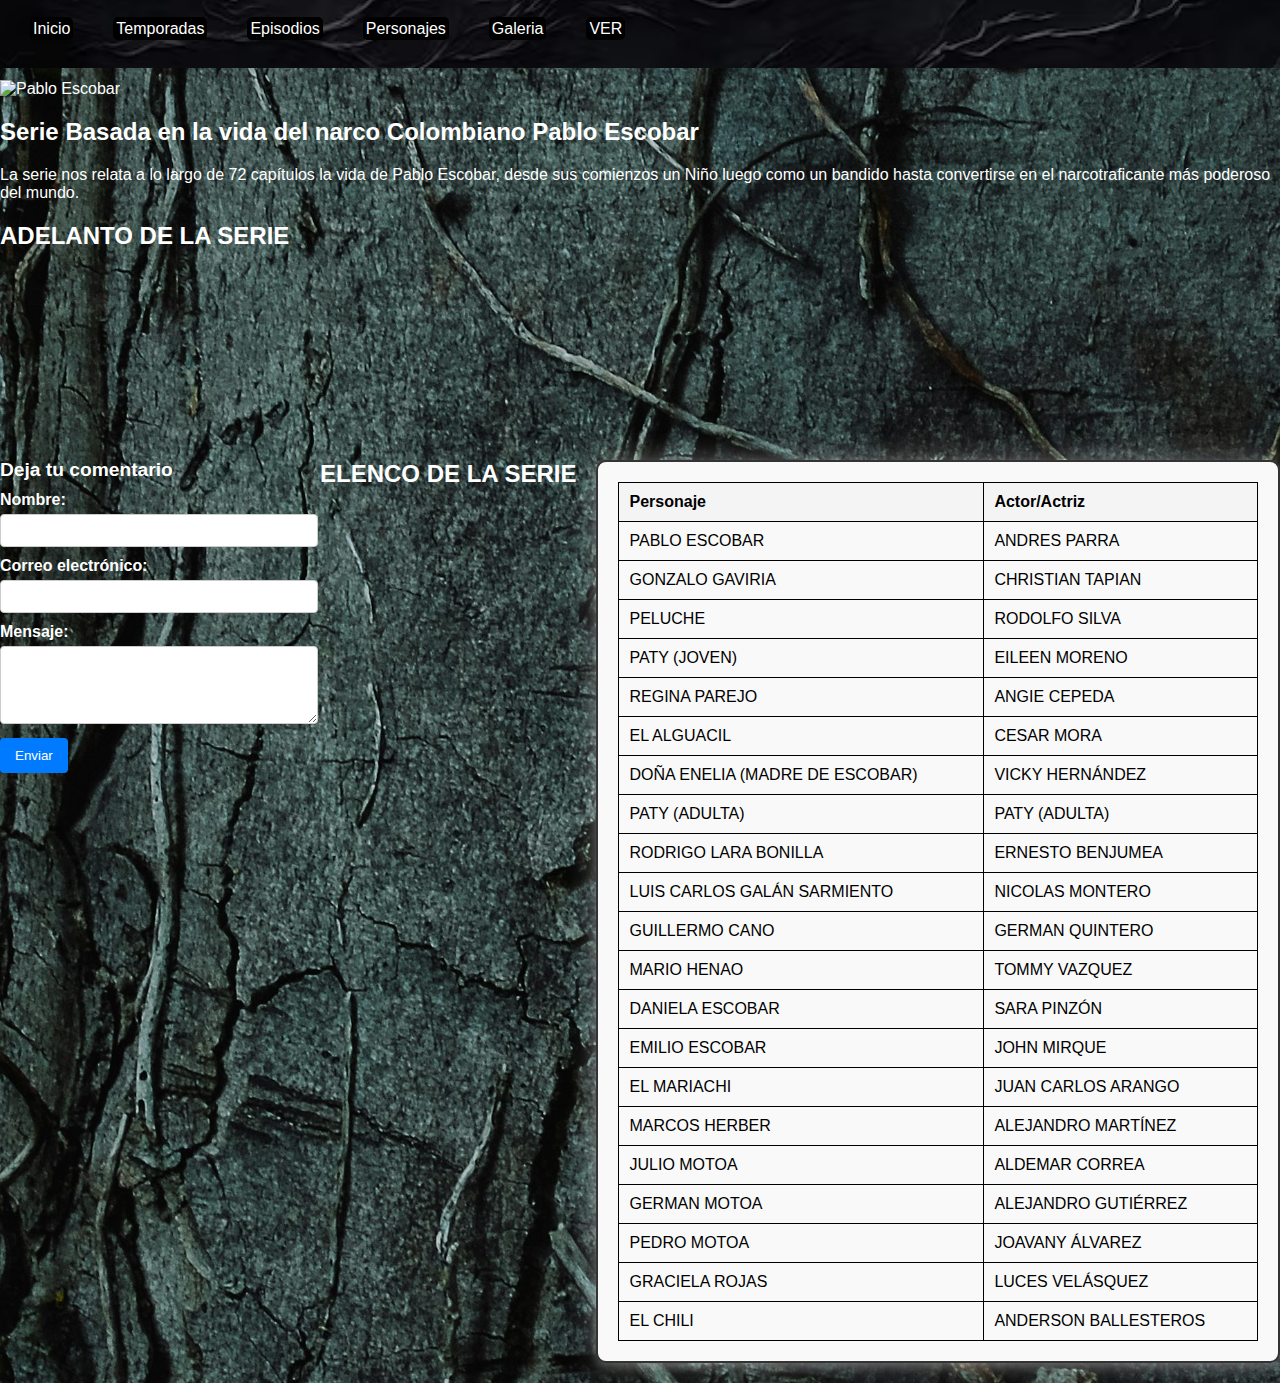
==== index.html @ a263e307 "carga inicial" ====
<!DOCTYPE html>
<html lang="es">
<head>
    <title>Pablo Escobar El Patron Del Mal</title>
    <link rel="stylesheet" href="styles.css">
    <meta charset="utf-8">
    <meta name="viewport" content="width=device-width, initial-scale=1">
</head>
<body>
    <header>
        <div class="hamburger-menu" id="hamburgerMenu">
            <span></span>
            <span></span>
            <span></span>
        </div>
        <nav>
            <ul class="nav-list">
                <li><a href="#Home">Inicio</a></li>
                <li>
                    <a href="#Seasons">Temporadas</a>
                    <!-- Submenú de temporadas -->
                    <ul class="dropdown">
                        <li><a href="#Season1">Unica Temporada</a></li>
                        <!-- Puedes agregar más temporadas aquí -->
                    </ul>
                </li>
                <li>
    <a href="#Episodes">Episodios</a>
    <!-- Submenú de episodios -->
    <ul class="dropdown">
        <li><a href="episodios.html#Episodes1-10">Episodios 1-10</a></li>
        <li><a href="episodios.html#Episodes11-20">Episodios 11-20</a></li>
        <li><a href="episodios.html#Episodes21-30">Episodios 21-30</a></li>
        <li><a href="episodios.html#Episodes31-40">Episodios 31-40</a></li>
        <li><a href="episodios.html#Episodes41-50">Episodios 41-50</a></li>
        <li><a href="episodios.html#Episodes51-60">Episodios 51-60</a></li>
        <li><a href="episodios.html#Episodes61-74">Episodios (Finales) 61-74</a></li>
    </ul>
</li>
                <li><a href="personajes.html#Characters">Personajes</a></li>
               <li><a href="Galeria.html/galeria.html#Galeria">Galeria</a></li>
                <li><a href="https://www.netflix.com/ar/title/80035684" target="_blank">VER</a></li> 
            </ul>

        </nav>
    </header>

    <h1>Pablo Escobar El Patron Del Mal</h1>
    <img src="imagenes/Pablo Main.jpg" alt="Pablo Escobar">
    <h2>Serie Basada en la vida del narco Colombiano Pablo Escobar</h2>
    <p>La serie nos relata a lo largo de 72 capítulos la vida de Pablo Escobar, desde sus comienzos un Niño luego como un bandido hasta convertirse en el narcotraficante más poderoso del mundo.</p>
    <h2>ADELANTO DE LA SERIE</h2>
<div class="video-container">
    <video id="miVideo" width="1100" >
        <source src="VIDEO PARA PAGINA PABLO.mp4" type="video/mp4">
    </video>
</div>

<style>
    .video-container {
        display: flex;
        justify-content: center; /* Centra horizontalmente */
        margin: 20px 0; /* Espaciado vertical */
    }
</style>
<script>
    const video = document.getElementById('miVideo');

    // Función para verificar si el video está en la vista
    function checkVideoInView() {
        const rect = video.getBoundingClientRect();
        const inView = (rect.top >= 0 && rect.bottom <= window.innerHeight);
            
        if (inView) {
            video.play(); // Reproduce el video si está en la vista
        } else {
            video.pause(); // Pausa el video si no está en la vista
        }
    }

    // Escucha el evento de desplazamiento
    window.addEventListener('scroll', checkVideoInView);
    // También verifica cuando se carga la página
    window.addEventListener('load', checkVideoInView);
</script>
<div class="container">
    <div class="formulario">
        <h3>Deja tu comentario</h3>
        <form action="#" method="post">
            <label for="nombre">Nombre:</label>
            <input type="text" id="nombre" name="nombre" required>
            
            <label for="correo">Correo electrónico:</label>
            <input type="email" id="correo" name="correo" required>
            
            <label for="mensaje">Mensaje:</label>
            <textarea id="mensaje" name="mensaje" rows="4" required></textarea>
            
            <button type="submit">Enviar</button>
        </form>
    </div>
    <h2>ELENCO DE LA SERIE</h2>
    <div class="elenco-cuadro">
    <table class="elenco-tabla">
    <thead>
            <tr>
                <th>Personaje</th>
                <th>Actor/Actriz</th>
            </tr>
        </thead>
        <tbody>
            <tr>
                <td>PABLO ESCOBAR</td>
                <td>ANDRES PARRA</td>
            </tr>
            <tr>
                <td>GONZALO GAVIRIA</td>
                <td>CHRISTIAN TAPIAN</td>
            </tr>
            <tr>
                <td>PELUCHE</td>
                <td>RODOLFO SILVA</td>
            </tr>
            <tr>
                <td>PATY (JOVEN)</td>
                <td>EILEEN MORENO</td>
            </tr>
            <tr>
                <td>REGINA PAREJO</td>
                <td>ANGIE CEPEDA</td>
            </tr>
            <tr>
                <td>EL ALGUACIL</td>
                <td>CESAR MORA</td>
                
            </tr>
            <tr>
                <td>DOÑA ENELIA (MADRE DE ESCOBAR)</td>
                <td>VICKY HERNÁNDEZ</td>
            </tr>
            <tr>
                <td>PATY (ADULTA)</td>
                <td>PATY (ADULTA)</td>
            </tr>
            <tr>
                <td>RODRIGO LARA BONILLA</td>
                <td>ERNESTO BENJUMEA</td>
            </tr>
            <tr>
                <td>LUIS CARLOS GALÁN SARMIENTO</td>
                <td>NICOLAS MONTERO</td>
           
            </tr>
            <tr>
                  <td>GUILLERMO CANO</td>
                <td>GERMAN QUINTERO</td>
            </tr>
            <tr>
                <td>MARIO HENAO</td>
                <td>TOMMY VAZQUEZ</td>
            </tr>
            <tr>
                <td>DANIELA ESCOBAR</td>
                <td>SARA PINZÓN</td>
            </tr>
            <tr>
                <td>EMILIO ESCOBAR</td>
                <td>JOHN MIRQUE</td>
            <tr>
                 <td>EL MARIACHI</td>
                <td>JUAN CARLOS ARANGO</td>
            </tr>
            <tr>
                <td>MARCOS HERBER</td>
                <td>ALEJANDRO MARTÍNEZ</td>
            </tr>
            <tr>
                  <td>JULIO MOTOA</td>
                <td>ALDEMAR CORREA</td>
            </tr>
            <tr>
                 <td>GERMAN MOTOA</td>
                <td>ALEJANDRO GUTIÉRREZ</td>
            </tr>
            <tr>
                 <td>PEDRO MOTOA</td>
                <td>JOAVANY ÁLVAREZ</td>
            </tr>
            <tr>
                <td>GRACIELA ROJAS</td>
                <td>LUCES VELÁSQUEZ</td>
            </tr>
            <tr>
                <td>EL CHILI</td>
                <td>ANDERSON BALLESTEROS</td>
            </tr>
        </tbody>
    </table>
</body>
</html>
---- styles.css ----
.elenco-cuadro {
	position: relative;
    background-color: #f9f9f9;
    border: 2px solid #333; 
    padding: 20px; 
    margin: 20px 0; 
    border-radius: 10px; 
    box-shadow: 0 4px 8px rgba(255, 255, 255, 0.2); 
    width: fit-content; 
    animation: borderpulse 1.5s infinite;
}
.elenco-cuadro::before {
    content: "";
    position: absolute;
    top: 0;
    left: 0;
    width: 100%;
    height: 100%;
    border-radius: 10px;
    box-shadow: 0 0 30px rgba(255, 255, 255, 0.4); /* Sombra clara */
    z-index: -1;
    animation: smokeEffect 4s infinite;
}

.elenco-tabla th,.elenco-tabla td{
    color: #000;
}
.elenco-tabla th {
    background-color: #ccc; /* Fondo gris claro para los encabezados */
    font-weight: bold;
}

 
@keyframes borderPulse {
    0% {
        border-color: #000; /* Color del borde inicial */
    }
    50% {
        border-color: #333; /* Color del borde intermedio, más oscuro */
    }
    100% {
        border-color: #000; /* Regresa al color inicial */
    }
}

/* Animación para el efecto de humo */
@keyframes smokeEffect {
    0% {
        box-shadow: 0 0 30px rgba(0, 0, 0, 0.7); /* Sombra inicial */
    }
    50% {
        box-shadow: 0 0 60px rgba(0, 0, 0, 0.4); /* Sombra más difusa */
    }
    100% {
        box-shadow: 0 0 30px rgba(0, 0, 0, 0.7); /* Regresa a la sombra inicial */
    }
}
ul {
    list-style-type: none; /* Quita los puntos de la lista */
    margin: 0; /* Quita el margen predeterminado */
    padding: 0; /* Quita el relleno predeterminado */
}

li {
    font-size: 16px;
    margin-bottom: 10px; /* Espacio entre los elementos de la lista */
}

body {
    font-family: Arial, sans-serif;
    margin: 20px;
}

.elenco-tabla {
    border-collapse: collapse; /* Colapsa los bordes de la tabla */
    width: 100%; /* Ajusta la tabla al ancho del contenedor */
}

.elenco-tabla th, .elenco-tabla td {
    border: 1px solid #000; /* Borde de 1px negro para celdas */
    padding: 10px; /* Espacio interno de las celdas */
    text-align: left; /* Alinea el texto a la izquierda */
}

.elenco-tabla th {
    background-color: #f4f4f4; 
}

.elenco-tabla tr:nth-child(even) {
    background-color: #f9f9f9; /* Fondo gris claro alterno para filas pares */
}

.container {
    display: flex;
    gap: 20px;
    margin-top: 20px;
}

.formulario {
    flex: 1;
    max-width: 300px;
}

.formulario h3 {
    font-size: 1.2em;
    margin-bottom: 10px;
}

.formulario label {
    display: block;
    margin-top: 10px;
    font-weight: bold;
}

.formulario input,
.formulario textarea {
    width: 100%;
    padding: 8px;
    margin-top: 5px;
    border: 1px solid #ccc;
    border-radius: 4px;
}

.formulario button {
    margin-top: 10px;
    padding: 10px 15px;
    background-color: #007BFF;
    color: #fff;
    border: none;
    border-radius: 4px;
    cursor: pointer;
}

.formulario button:hover {
    background-color: #0056b3;
}

.elenco-cuadro {
    flex: 2;
}

.nav-list {
    list-style-type: none; /* Elimina los puntos de las listas */
    padding: 0; /* Elimina el padding por defecto */
    margin: 0; /* Elimina el margen por defecto */
    display: flex; /* Coloca los elementos en línea horizontal */
    justify-content: flex-start; /* Alinea los elementos a la izquierda (puedes usar center o space-around si quieres otro comportamiento) */
}

.nav-list li {
    margin-right: 20px; /* Añade un espacio entre los elementos de la lista */
}

.nav-list li a {
    text-decoration: none;
    color: #FFF;
    background-color: #333;
    padding: 10px 15px;
    border-radius: 5px;
    transition: background-color 0.3s ease, box-shadow 0.3s ease; /* Transición suave */
}

.nav-list li a:hover {
    background-color: #555;
    box-shadow: 0px 4px 10px rgba(255, 255, 255, 0.3); /* Sombra al pasar el mouse */
}
.nav-list li a:focus {
    outline: none;
}




.nav-list ul.dropdown {
    display: none;
    position: absolute;
    background-color: #000;
    padding: 10px;
    list-style: none;
    margin-top: 0;
    color: #fff;
}


.nav-list li:hover ul.dropdown {
    display: block;
    content-block: 2px ;
    font-size: 10 px;
    color: #fff;
}

/* Estilo de los enlaces dentro del submenú */
.nav-list ul.dropdown li {
    padding: 5px 0;
}

.nav-list ul.dropdown li a {
    text-decoration: none;
    color: #FFF;
}

/* Añade espacio entre los elementos del menú principal */
.nav-list li {
    display: inline-block;
    position: relative;
    padding: 10px;
}

/* Estilo del enlace principal */
.nav-list li a {
    text-decoration: none;
    color: #FFF;
    background-color: #000;
    padding: 3px;
}

header {
    background-color: #000;
    padding: 20px; 
}
body{
    background:linear-gradient(135deg,#1a1a1a, #000000);
    color: #fff;
    margin: 0;
    padding: 0;
    font font-family: Arial,sans-serif;
    background-image: url('FONDO OSCURO.png');
    background-size: cover;
}

header {
    background-image: url('TEXTURA OSCURA.png');
    background-size: cover; /* Ajusta el tamaño para que cubra todo el header */
    background-position: center; /* Centra la imagen */
    background-repeat: no-repeat; /* No repite la imagen */
    padding: 20px;
}

.episodios{
    background-color: #000;
    color: #fff;
}
#episodios{
    background-color: #000;
}
<style>
    .video-container {
        display: flex;
        justify-content: center; 
        margin: 20px 0; 
    }
</style>


 .capitulo {
            background-color: #222;  /* Fondo gris oscuro para cada cuadro */
            padding: 20px;
            margin: 20px 0;
            border-radius: 10px;
            border: 1px solid #444;  /* Borde gris más claro */
            box-shadow: 0 4px 8px rgba(0, 0, 0, 0.7);  /* Sombra para darle profundidad */
            display: flex;
            align-items: center;  /* Alineación vertical centrada */
        }

        /* Estilo para las imágenes */
        .capitulo img {
            width: 200px;
            height: auto;
            border-radius: 10px;
            margin-right: 20px;  /* Separación entre la imagen y el texto */
            border: 2px solid #555;  /* Borde alrededor de las imágenes */
        }

        /* Títulos de cada capítulo */
        .capitulo h3 {
            margin-top: 0;
            color: #fff;
        }
         .capitulo p {
            color: #ccc;  /* Texto en color gris claro */
        }
        header {
    position: fixed;
    top: 0;
    left: 0;
    width: 100%;
    display: flex;
    justify-content: space-between;
    align-items: center;
    background-color: rgba(0, 0, 0, 0.8);
    padding: 10px 20px;
    z-index: 1000;
}



.dropdown {
    display: none;
    position: absolute;
    background-color: rgba(0, 0, 0, 0.9);
    top: 100%;
    left: 0;
    padding: 10px;
    list-style: none;
}



/* Estilos del menú hamburguesa */
.hamburger-menu {
    display: none;
    flex-direction: column;
    gap: 5px;
    cursor: pointer;
    position: fixed;
    top: 10px;
    left: 10px;
    z-index: 1100;
}

.hamburger-menu span {
    width: 30px;
    height: 3px;
    background-color: white;
    transition: all 0.3s;
}

/* Media Queries para dispositivos móviles */
@media (max-width: 768px) {
    .nav-list {
        display: none;
        flex-direction: column;
        background-color: rgba(0, 0, 0, 0.9);
        position: fixed;
        top: 50px;
        left: 0;
        width: 100%;
        padding: 20px;
    }

    
    .hamburger-menu {
        display: flex;
    }
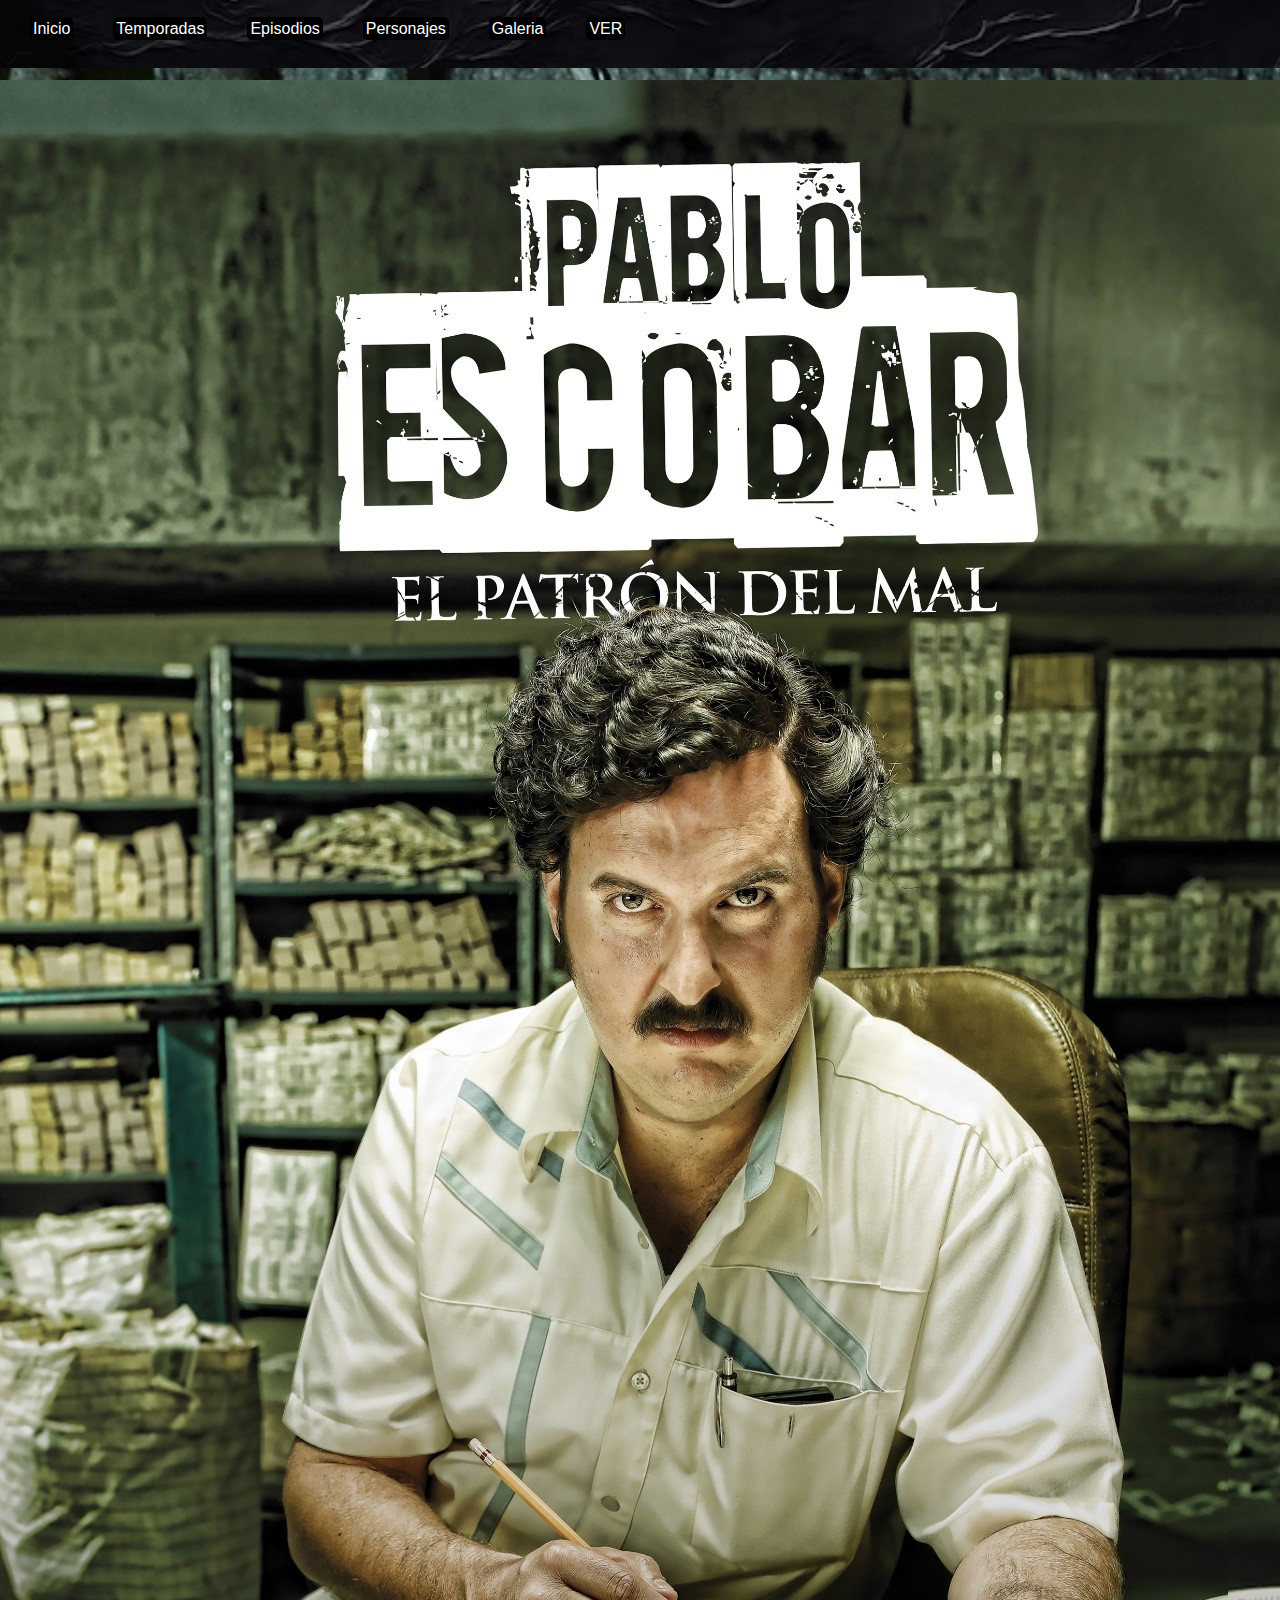
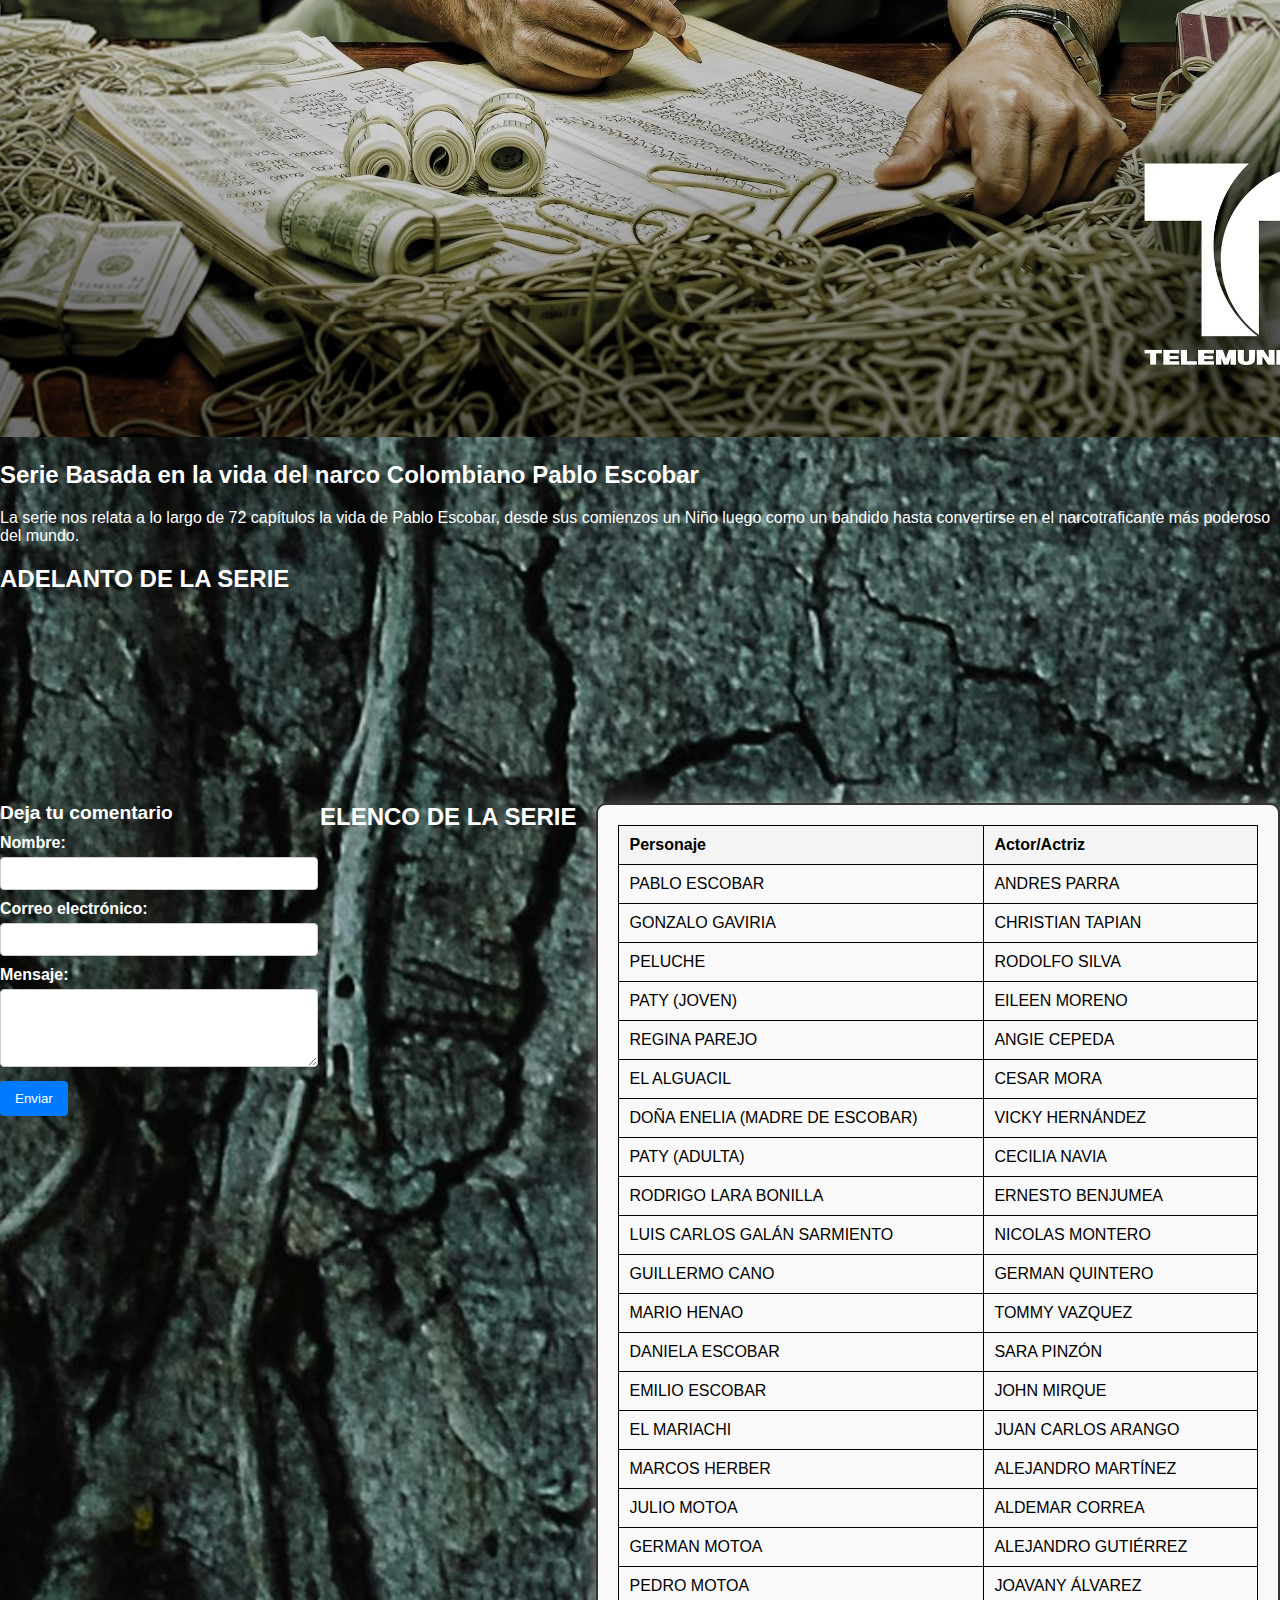
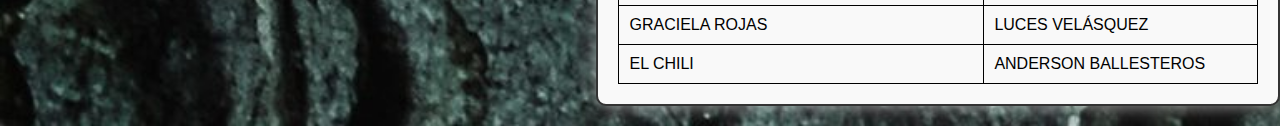
==== commit 5d6eb43d: "resubido" ====
--- a/index.html
+++ b/index.html
@@ -18,15 +18,15 @@
                 <li><a href="#Home">Inicio</a></li>
                 <li>
                     <a href="#Seasons">Temporadas</a>
-                    <!-- Submenú de temporadas -->
+                   
                     <ul class="dropdown">
                         <li><a href="#Season1">Unica Temporada</a></li>
-                        <!-- Puedes agregar más temporadas aquí -->
+                        
                     </ul>
                 </li>
                 <li>
     <a href="#Episodes">Episodios</a>
-    <!-- Submenú de episodios -->
+    
     <ul class="dropdown">
         <li><a href="episodios.html#Episodes1-10">Episodios 1-10</a></li>
         <li><a href="episodios.html#Episodes11-20">Episodios 11-20</a></li>
@@ -38,7 +38,8 @@
     </ul>
 </li>
                 <li><a href="personajes.html#Characters">Personajes</a></li>
-               <li><a href="Galeria.html/galeria.html#Galeria">Galeria</a></li>
+               <li><a href="galeria.html#Galeria">Galeria</a></li>
+
                 <li><a href="https://www.netflix.com/ar/title/80035684" target="_blank">VER</a></li> 
             </ul>
 
@@ -46,7 +47,7 @@
     </header>
 
     <h1>Pablo Escobar El Patron Del Mal</h1>
-    <img src="imagenes/Pablo Main.jpg" alt="Pablo Escobar">
+    <img src="imagenes/PabloMain.jpg" alt="Pablo Escobar">
     <h2>Serie Basada en la vida del narco Colombiano Pablo Escobar</h2>
     <p>La serie nos relata a lo largo de 72 capítulos la vida de Pablo Escobar, desde sus comienzos un Niño luego como un bandido hasta convertirse en el narcotraficante más poderoso del mundo.</p>
     <h2>ADELANTO DE LA SERIE</h2>
@@ -83,6 +84,16 @@
     // También verifica cuando se carga la página
     window.addEventListener('load', checkVideoInView);
 </script>
+<script>
+    document.addEventListener("DOMContentLoaded", function() {
+        const menu = document.querySelector('.nav-list');
+        const hamburger = document.querySelector('.hamburger-menu');
+
+        hamburger.addEventListener('click', () => {
+            menu.classList.toggle('active');
+        });
+    });
+</script>
 <div class="container">
     <div class="formulario">
         <h3>Deja tu comentario</h3>
@@ -140,7 +151,7 @@
             </tr>
             <tr>
                 <td>PATY (ADULTA)</td>
-                <td>PATY (ADULTA)</td>
+                <td>CECILIA NAVIA</td>
             </tr>
             <tr>
                 <td>RODRIGO LARA BONILLA</td>
--- a/styles.css
+++ b/styles.css
@@ -1,5 +1,5 @@
 .elenco-cuadro {
-	position: relative;
+    position: relative;
     background-color: #f9f9f9;
     border: 2px solid #333; 
     padding: 20px; 
@@ -344,4 +344,94 @@
         display: flex;
     }
 
-    +    //responsive
+
+    /* General: Reduce el margen y padding en dispositivos pequeños */
+body {
+    margin: 0;
+    padding: 0;
+    font-size: 14px; /* Tamaño de texto ligeramente menor para móviles */
+}
+
+/* Estructura principal en móviles */
+@media (max-width: 768px) {
+    /* Ajusta los márgenes y espaciados generales */
+    .elenco-cuadro, .capitulo, .container {
+        margin: 10px;
+        padding: 15px;
+        width: auto;
+    }
+
+    /* Optimiza la tabla */
+    .elenco-tabla {
+        font-size: 14px;
+        width: 100%; /* Ajusta la tabla al ancho del contenedor */
+        overflow-x: auto; /* Añade desplazamiento horizontal para evitar desbordamiento */
+    }
+    .elenco-tabla th, .elenco-tabla td {
+        padding: 8px;
+    }
+
+    /* Formulario */
+    .formulario {
+        max-width: 100%;
+        padding: 10px;
+    }
+
+    /* Flexbox para contenedores */
+    .container {
+        flex-direction: column;
+        gap: 15px;
+    }
+
+    /* Menú de navegación en móviles */
+    .nav-list {
+        width: 100%;
+        padding: 0;
+    }
+
+    .nav-list li {
+        margin: 5px 0;
+    }
+}
+
+/* Menú hamburguesa */
+.hamburger-menu {
+    display: flex;
+}
+.nav-list.active {
+    display: flex;
+    flex-direction: column;
+    align-items: center;
+    padding: 20px;
+}
+.capitulo img {
+    width: 100%;
+    height: auto;
+    margin: 0;
+}
+
+/* Asegura que el video se adapte a la pantalla */
+.video-container iframe {
+    width: 100%;
+    height: auto;
+}
+
+header {
+    position: fixed;
+    width: 100%;
+    top: 0;
+    z-index: 1000;
+}
+
+li, p {
+    font-size: 14px;
+    line-height: 1.5;
+}
+
+.elenco-cuadro, .capitulo {
+    font-size: 14px;
+    margin: 10px;
+    padding: 10px;
+}
+
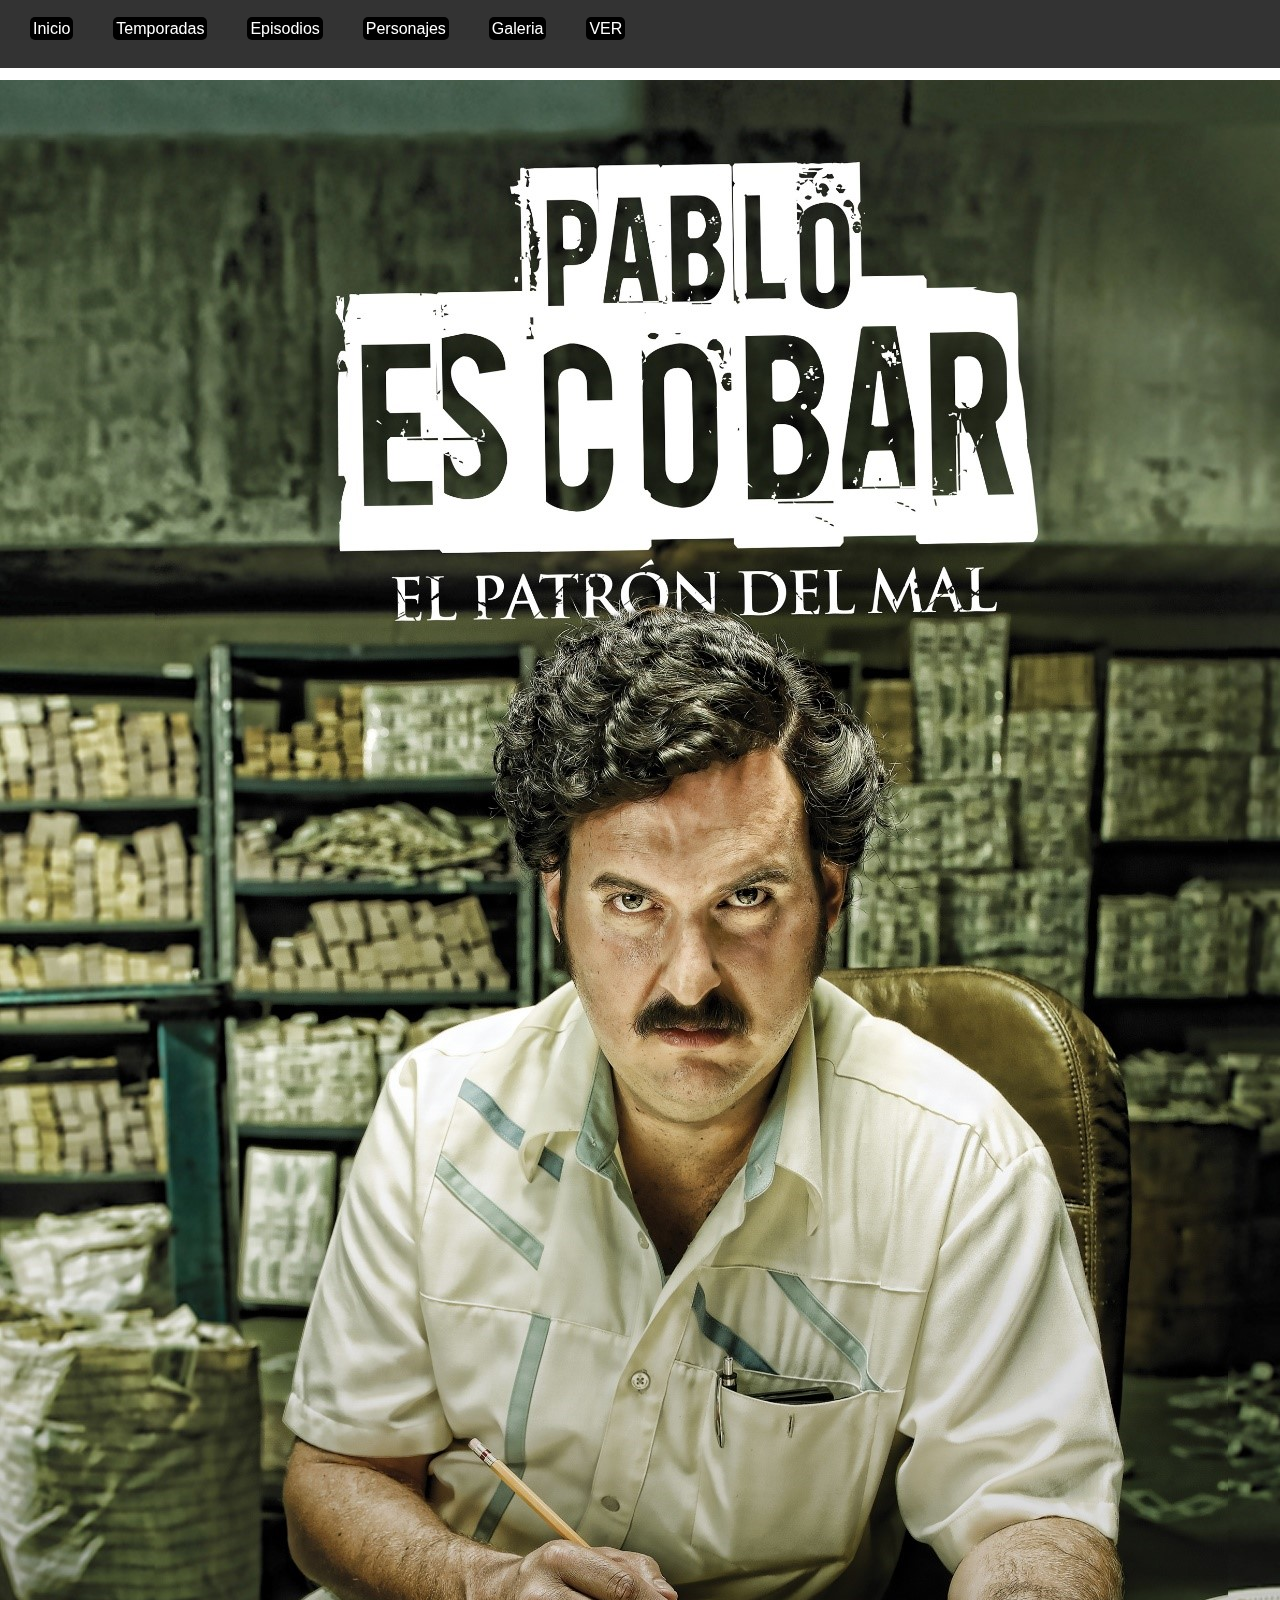
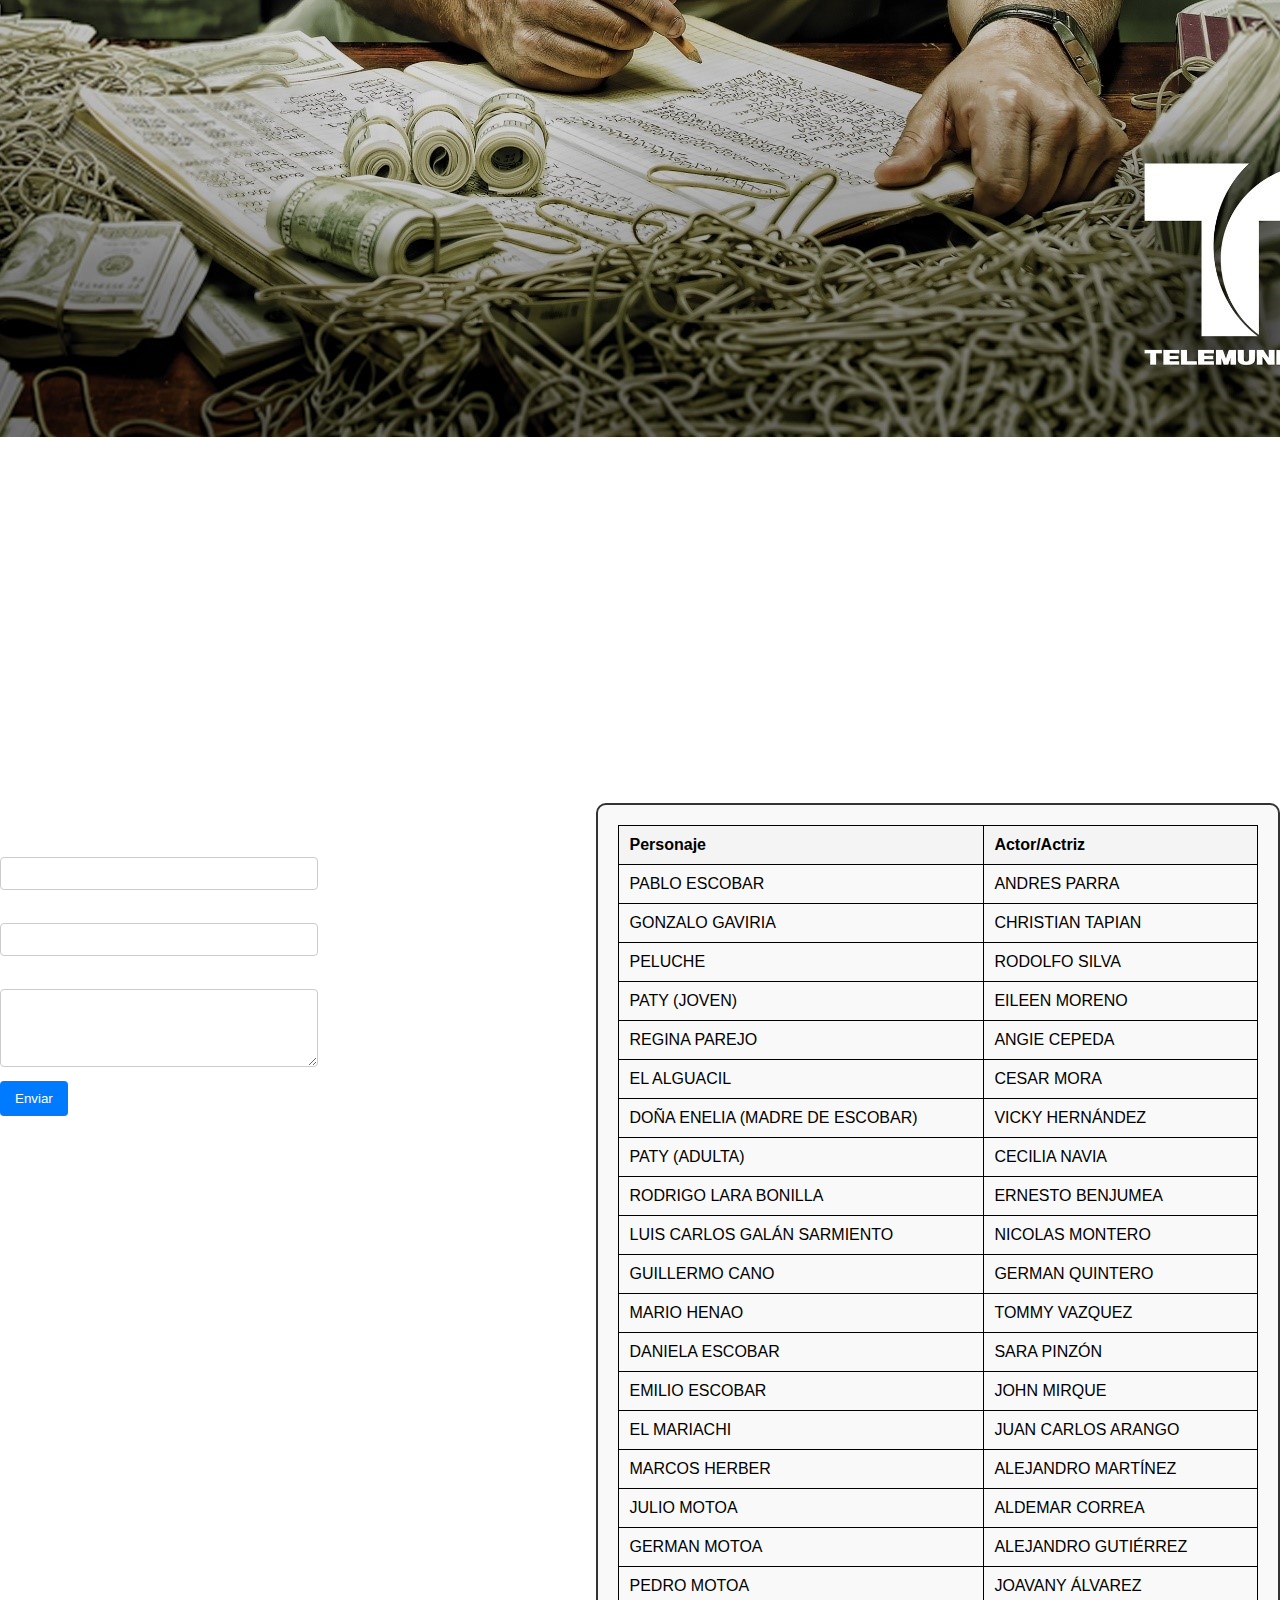
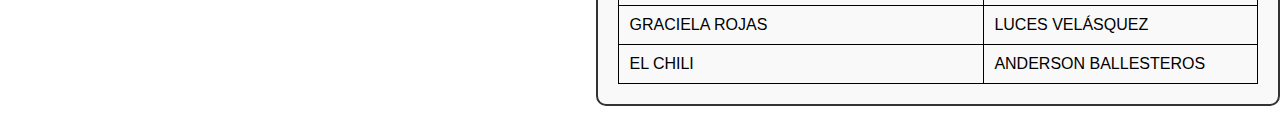
==== commit 72ec76d1: "Version Final de la Pagina" ====
--- a/index.html
+++ b/index.html
@@ -4,7 +4,7 @@
     <title>Pablo Escobar El Patron Del Mal</title>
     <link rel="stylesheet" href="styles.css">
     <meta charset="utf-8">
-    <meta name="viewport" content="width=device-width, initial-scale=1">
+    <meta name="viewport" content="width=device-width, initial-scale=1.0">
 </head>
 <body>
     <header>
@@ -60,8 +60,8 @@
 <style>
     .video-container {
         display: flex;
-        justify-content: center; /* Centra horizontalmente */
-        margin: 20px 0; /* Espaciado vertical */
+        justify-content: center; 
+        margin: 20px 0; 
     }
 </style>
 <script>
--- a/styles.css
+++ b/styles.css
@@ -17,7 +17,7 @@
     width: 100%;
     height: 100%;
     border-radius: 10px;
-    box-shadow: 0 0 30px rgba(255, 255, 255, 0.4); /* Sombra clara */
+    box-shadow: 0 0 30px rgba(255, 255, 255, 0.4); 
     z-index: -1;
     animation: smokeEffect 4s infinite;
 }
@@ -26,7 +26,7 @@
     color: #000;
 }
 .elenco-tabla th {
-    background-color: #ccc; /* Fondo gris claro para los encabezados */
+    background-color: #ccc; 
     font-weight: bold;
 }
 
@@ -56,14 +56,14 @@
     }
 }
 ul {
-    list-style-type: none; /* Quita los puntos de la lista */
-    margin: 0; /* Quita el margen predeterminado */
-    padding: 0; /* Quita el relleno predeterminado */
+    list-style-type: none; 
+    margin: 0; 
+    padding: 0; 
 }
 
 li {
     font-size: 16px;
-    margin-bottom: 10px; /* Espacio entre los elementos de la lista */
+    margin-bottom: 10px; 
 }
 
 body {
@@ -73,13 +73,13 @@
 
 .elenco-tabla {
     border-collapse: collapse; /* Colapsa los bordes de la tabla */
-    width: 100%; /* Ajusta la tabla al ancho del contenedor */
+    width: 100%; 
 }
 
 .elenco-tabla th, .elenco-tabla td {
-    border: 1px solid #000; /* Borde de 1px negro para celdas */
-    padding: 10px; /* Espacio interno de las celdas */
-    text-align: left; /* Alinea el texto a la izquierda */
+    border: 1px solid #000; 
+    padding: 10px; 
+    text-align: left; 
 }
 
 .elenco-tabla th {
@@ -87,7 +87,7 @@
 }
 
 .elenco-tabla tr:nth-child(even) {
-    background-color: #f9f9f9; /* Fondo gris claro alterno para filas pares */
+    background-color: #f9f9f9; 
 }
 
 .container {
@@ -141,10 +141,10 @@
 
 .nav-list {
     list-style-type: none; /* Elimina los puntos de las listas */
-    padding: 0; /* Elimina el padding por defecto */
-    margin: 0; /* Elimina el margen por defecto */
-    display: flex; /* Coloca los elementos en línea horizontal */
-    justify-content: flex-start; /* Alinea los elementos a la izquierda (puedes usar center o space-around si quieres otro comportamiento) */
+    padding: 0; 
+    margin: 0; 
+    display: flex; 
+    justify-content: flex-start; /* Alinea los elementos a la izquierda  */
 }
 
 .nav-list li {
@@ -231,7 +231,7 @@
 header {
     background-image: url('TEXTURA OSCURA.png');
     background-size: cover; /* Ajusta el tamaño para que cubra todo el header */
-    background-position: center; /* Centra la imagen */
+    background-position: center; 
     background-repeat: no-repeat; /* No repite la imagen */
     padding: 20px;
 }
@@ -253,14 +253,14 @@
 
 
  .capitulo {
-            background-color: #222;  /* Fondo gris oscuro para cada cuadro */
+            background-color: #222; 
             padding: 20px;
             margin: 20px 0;
             border-radius: 10px;
-            border: 1px solid #444;  /* Borde gris más claro */
-            box-shadow: 0 4px 8px rgba(0, 0, 0, 0.7);  /* Sombra para darle profundidad */
+            border: 1px solid #444;  
+            box-shadow: 0 4px 8px rgba(0, 0, 0, 0.7);  
             display: flex;
-            align-items: center;  /* Alineación vertical centrada */
+            align-items: center;  
         }
 
         /* Estilo para las imágenes */
@@ -278,7 +278,7 @@
             color: #fff;
         }
          .capitulo p {
-            color: #ccc;  /* Texto en color gris claro */
+            color: #ccc;  
         }
         header {
     position: fixed;
@@ -346,16 +346,16 @@
 
     //responsive
 
-    /* General: Reduce el margen y padding en dispositivos pequeños */
+  
 body {
     margin: 0;
     padding: 0;
-    font-size: 14px; /* Tamaño de texto ligeramente menor para móviles */
-}
-
-/* Estructura principal en móviles */
+    font-size: 14px; 
+}
+
+/
 @media (max-width: 768px) {
-    /* Ajusta los márgenes y espaciados generales */
+  
     .elenco-cuadro, .capitulo, .container {
         margin: 10px;
         padding: 15px;
@@ -378,7 +378,7 @@
         padding: 10px;
     }
 
-    /* Flexbox para contenedores */
+    
     .container {
         flex-direction: column;
         gap: 15px;
@@ -395,7 +395,7 @@
     }
 }
 
-/* Menú hamburguesa */
+
 .hamburger-menu {
     display: flex;
 }
@@ -434,4 +434,380 @@
     margin: 10px;
     padding: 10px;
 }
-
+.video-container video {
+    width: 100%;
+    max-width: 1000px;
+    height: auto;
+}
+
+
+/* General reset */
+* {
+    margin: 0;
+    padding: 0;
+    box-sizing: border-box;
+}
+
+/* Contenedor principal */
+body {
+    font-family: Arial, sans-serif;
+    line-height: 1.6;
+}
+
+/* Estilos para la imagen principal */
+img {
+    max-width: 100%;
+    height: auto;
+    display: block;
+    margin: 0 auto;
+}
+
+/* Contenedor general */
+.container {
+    max-width: 100%;
+    margin: 0 auto;
+    padding: 10px;
+}
+
+/* Estilos del encabezado y menú */
+header {
+    display: flex;
+    justify-content: space-between;
+    align-items: center;
+    padding: 10px 20px;
+    background-color: #333;
+}
+
+header h1 {
+    color: white;
+    font-size: 1.5rem;
+}
+
+/* Menú hamburguesa */
+.hamburger-menu {
+    cursor: pointer;
+    display: none; 
+    flex-direction: column;
+    gap: 5px;
+}
+
+.hamburger-menu span {
+    width: 25px;
+    height: 3px;
+    background-color: white;
+}
+
+
+.nav-list {
+    list-style: none;
+    display: flex;
+    gap: 15px;
+}
+
+.nav-list li {
+    position: relative;
+}
+
+.nav-list a {
+    color: white;
+    text-decoration: none;
+    padding: 10px;
+}
+
+/* Dropdown */
+.dropdown {
+    display: none;
+    position: absolute;
+    background-color: #444;
+    list-style: none;
+    padding: 10px;
+}
+
+.nav-list li:hover .dropdown {
+    display: block;
+}
+
+
+@media (max-width: 768px) {
+    header {
+        flex-direction: column;
+        align-items: flex-start;
+    }
+
+    
+    .hamburger-menu {
+        display: flex;
+    }
+
+    
+    .nav-list {
+        display: none;
+        flex-direction: column;
+        gap: 0;
+        width: 100%;
+    }
+
+    .nav-list.active {
+        display: flex;
+        background-color: #333;
+        padding: 10px;
+    }
+
+    .nav-list li {
+        width: 100%;
+        text-align: left;
+    }
+
+    .dropdown {
+        position: static;
+        background-color: #444;
+        padding: 0;
+    }
+}
+
+
+.video-container {
+    display: flex;
+    justify-content: center;
+    margin: 20px 0;
+}
+
+/* Formulario de comentarios */
+.formulario {
+    max-width: 500px;
+    margin: 20px auto;
+}
+
+.formulario input, .formulario textarea {
+    width: 100%;
+    padding: 10px;
+    margin: 5px 0 15px;
+    border: 1px solid #ddd;
+}
+
+.formulario button {
+    padding: 10px 20px;
+    background-color: #333;
+    color: white;
+    border: none;
+    cursor: pointer;
+}
+
+.formulario button:hover {
+    background-color: #555;
+}
+
+
+.elenco-tabla {
+    width: 100%;
+    border-collapse: collapse;
+    margin: 20px 0;
+}
+
+.elenco-tabla th, .elenco-tabla td {
+    padding: 10px;
+    border: 1px solid #ddd;
+    text-align: left;
+}
+
+.elenco-tabla th {
+    background-color: #333;
+    color: white;
+}
+
+
+@media (max-width: 600px) {
+    .elenco-tabla, .elenco-tabla th, .elenco-tabla td {
+        font-size: 0.8rem;
+        padding: 8px;
+    }
+}
+
+.nav-list li:hover .dropdown {
+    display: block;
+    position: static; 
+    width: 100%; 
+}
+
+.dropdown {
+    display: none;
+    background-color: #222; 
+    padding: 10px;
+}
+
+.dropdown li {
+    padding: 10px 0;
+}
+
+.dropdown li a {
+    color: #fff;
+    padding: 5px 10px;
+}
+@media (max-width: 768px) {
+    .nav-list.active {
+        display: flex;
+        flex-direction: column;
+        background-color: rgba(0, 0, 0, 0.9); 
+        padding: 10px;
+        width: 100%; 
+    }
+
+    .nav-list li {
+        width: 100%;
+        text-align: center;
+    }
+
+    .dropdown {
+        position: static; 
+        width: 100%; 
+}
+.nav-list ul.dropdown {
+    background-color: #333; 
+    color: #fff; 
+}
+
+.nav-list ul.dropdown li a {
+    color: #fff; 
+}
+
+@media (max-width: 768px) {
+    .nav-list ul.dropdown li {
+        font-size: 14px; 
+        padding: 8px 0; 
+    }
+
+    .nav-list ul.dropdown li a {
+        padding: 8px 10px; 
+    }
+}
+.contenedor-episodios {
+    z-index: 1; 
+}
+.menu-episodios {
+    background-color: rgba(0, 0, 0, 0.8); 
+}
+.menu-episodios {
+    position: fixed; 
+    top: 0;
+    left: 0;
+    z-index: 1000; 
+}
+.submenu {
+    position: absolute;
+    top: 10px; 
+    left: 10px; 
+    opacity: 0.9; 
+    overflow-y: auto; 
+    max-height: 90vh; 
+    z-index: 1000; 
+}
+
+.submenu:hover {
+    opacity: 1;
+    overflow-y: scroll; 
+}
+
+.episode-content {
+    margin-left: 200px; 
+    padding: 20px;
+}
+
+body {
+    font-family: Arial, sans-serif;
+}
+
+header {
+    display: flex;
+    justify-content: space-between;
+    align-items: center;
+    padding: 10px;
+    background-color: #333;
+    color: white;
+}
+
+
+.hamburger-menu {
+    cursor: pointer;
+}
+
+.hamburger-menu span {
+    display: block;
+    width: 25px;
+    height: 3px;
+    background-color: white;
+    margin: 5px 0;
+}
+
+
+#navMenu {
+    position: fixed;
+    top: 0;
+    left: 0;
+    width: 100%;
+    height: 100vh;
+    background-color: rgba(0, 0, 0, 0.9);
+    z-index: 1000;
+    text-align: center;
+    overflow-y: auto;
+    display: none; 
+}
+
+#navMenu ul {
+    list-style-type: none;
+    padding: 0;
+    margin: 0;
+}
+
+.nav-list li {
+    padding: 15px 0;
+}
+
+.nav-list li a {
+    color: white;
+    text-decoration: none;
+    font-size: 1.2em;
+}
+
+#navMenu.show {
+    display: block;
+}
+
+
+.personajes {
+    display: flex;
+    flex-wrap: wrap;
+    gap: 20px;
+    justify-content: center;
+    padding: 20px;
+}
+
+.personaje {
+    width: 250px;
+    text-align: center;
+    background-color: #222;
+    color: white;
+    border-radius: 8px;
+    padding: 10px;
+}
+
+.personaje img {
+    width: 100%;
+    border-radius: 8px;
+}
+
+
+@media (min-width: 769px) {
+    #navMenu {
+        display: block; 
+        height: auto;
+        position: static;
+        background-color: transparent;
+        overflow: visible;
+    }
+
+    .hamburger-menu {
+        display: none; 
+    }
+}
+
+
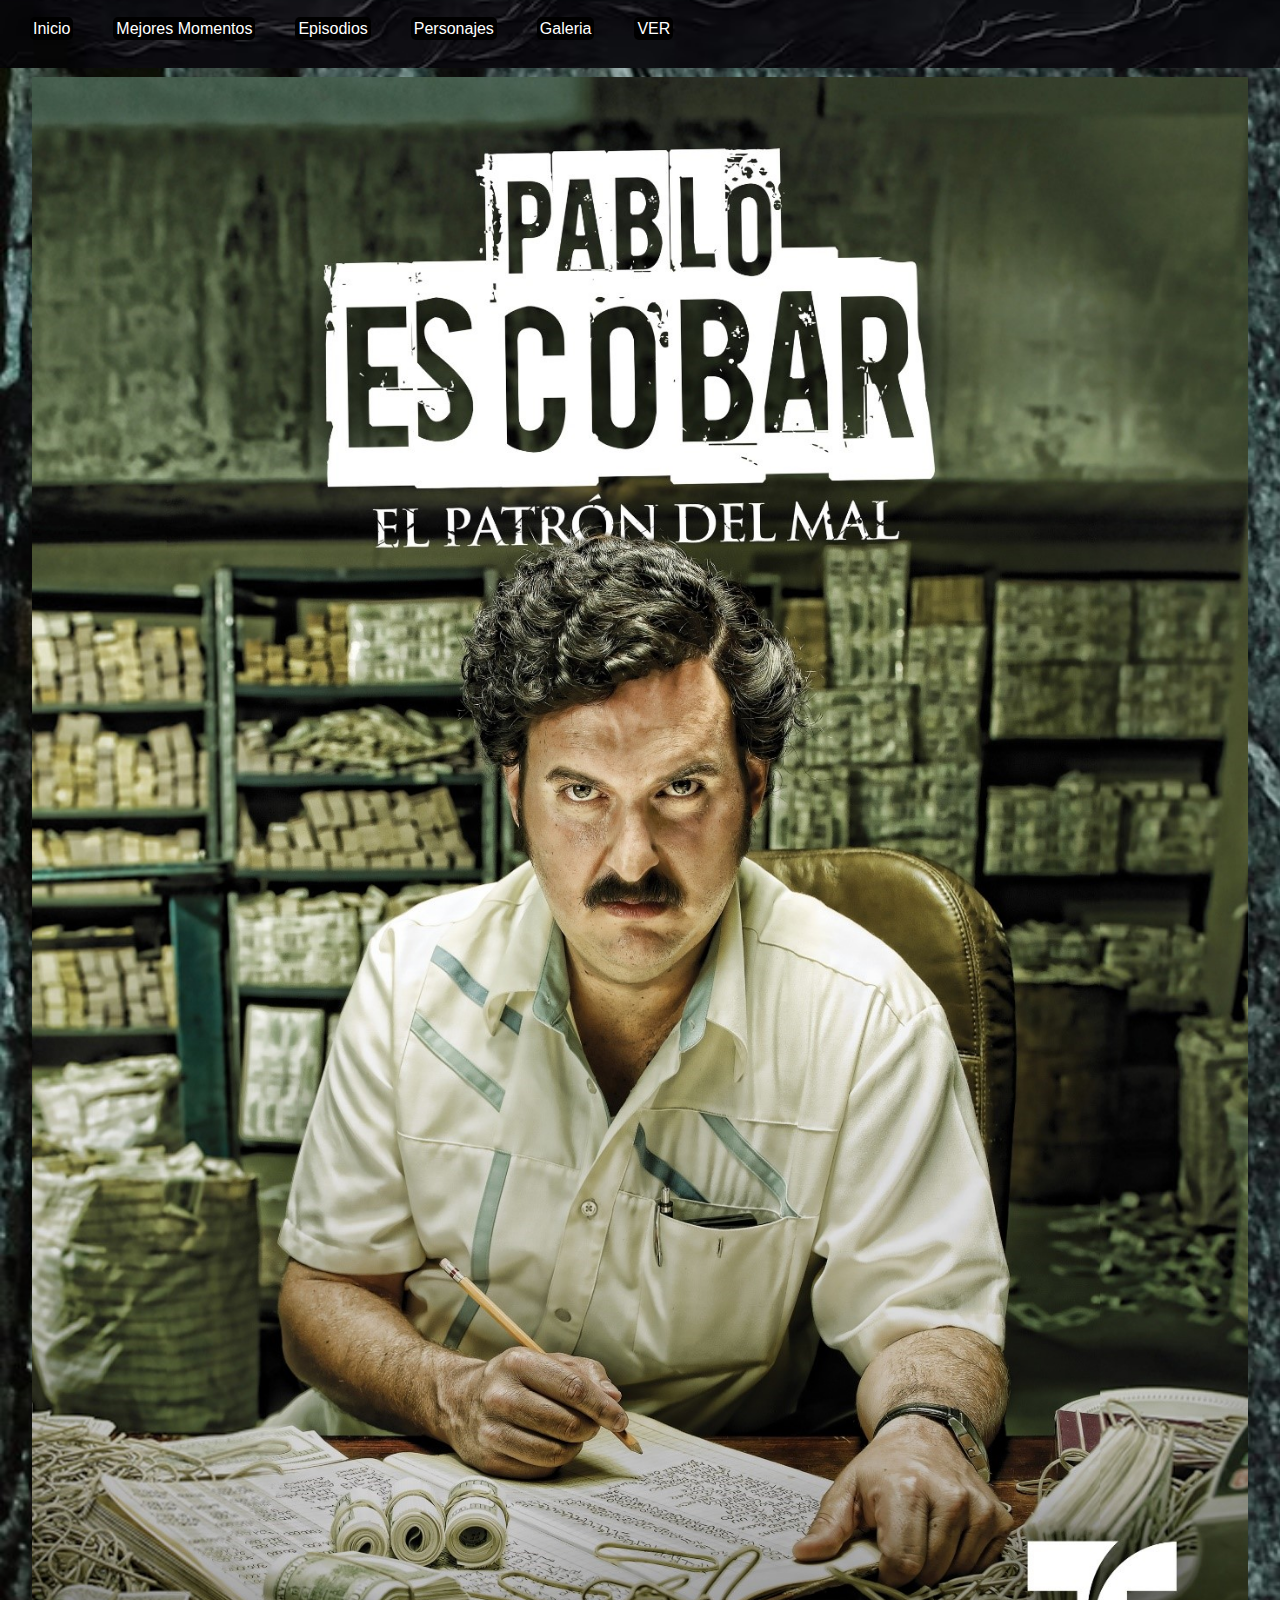
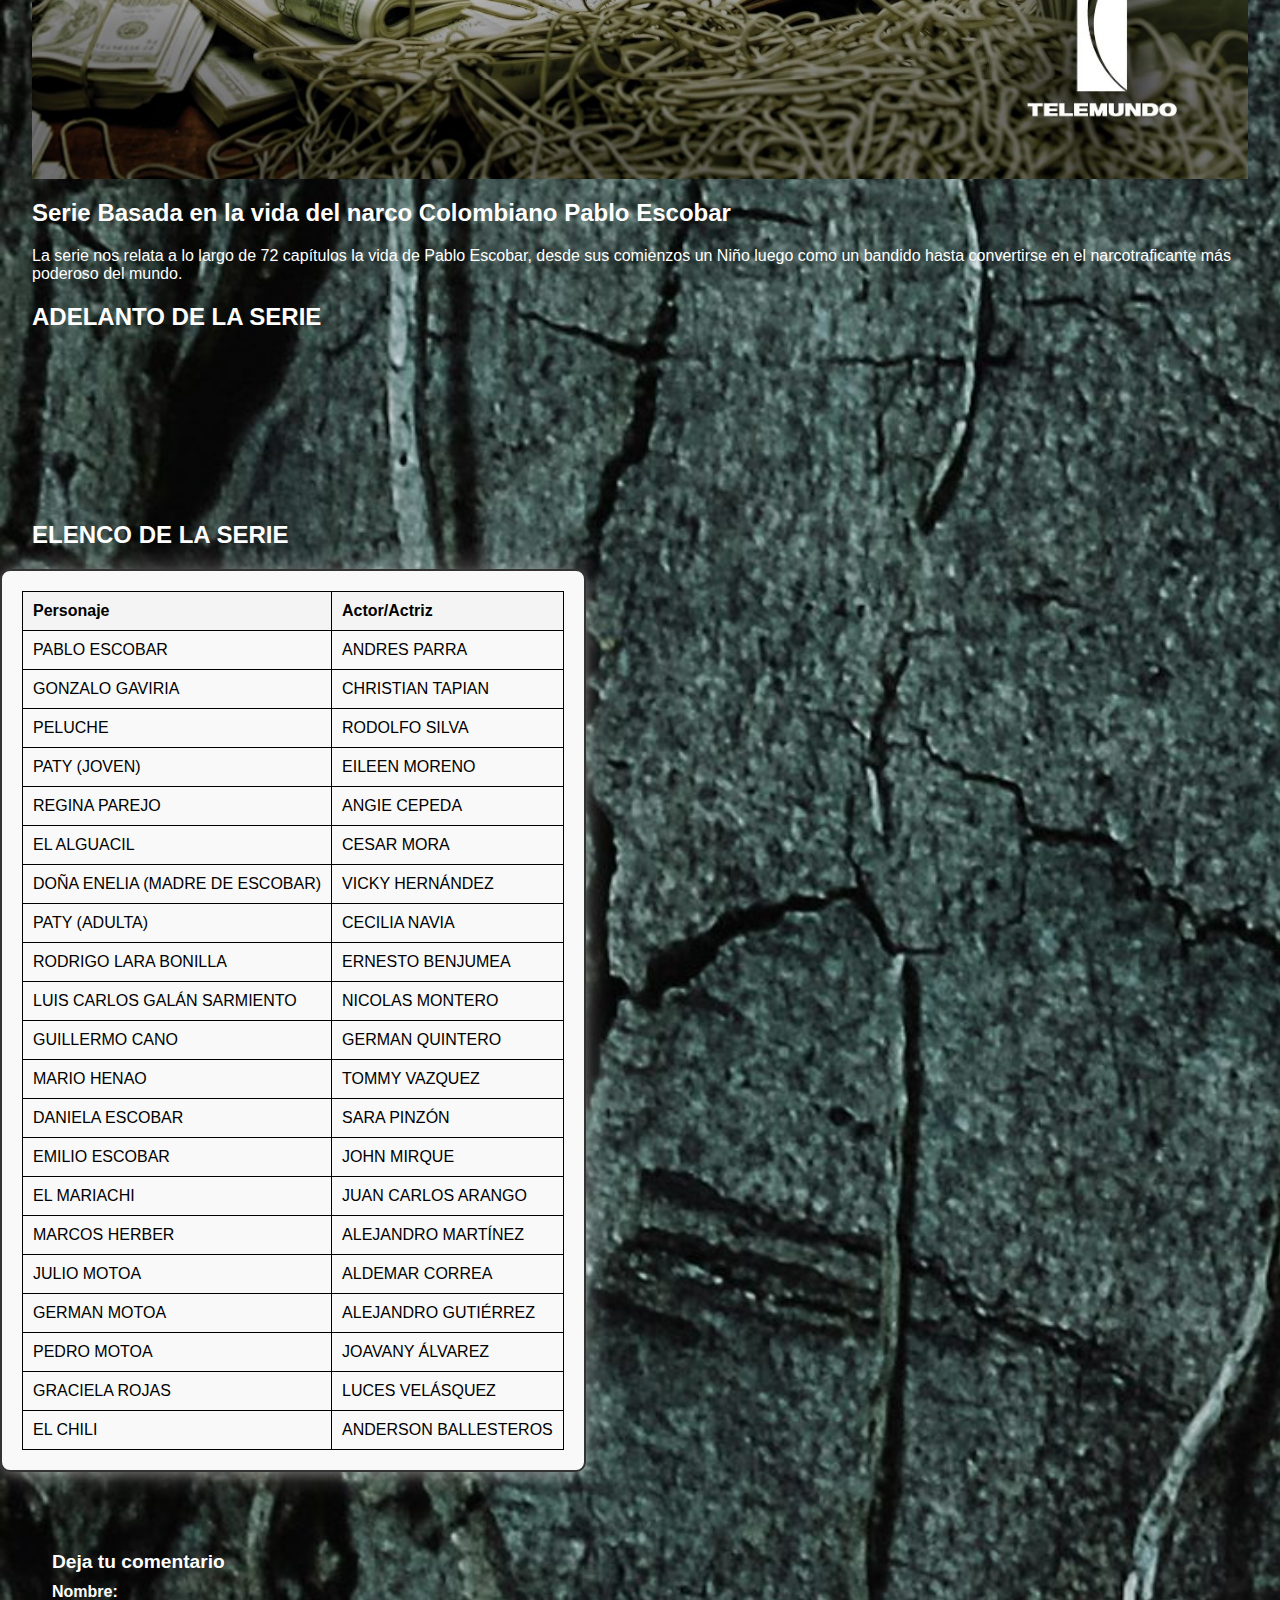
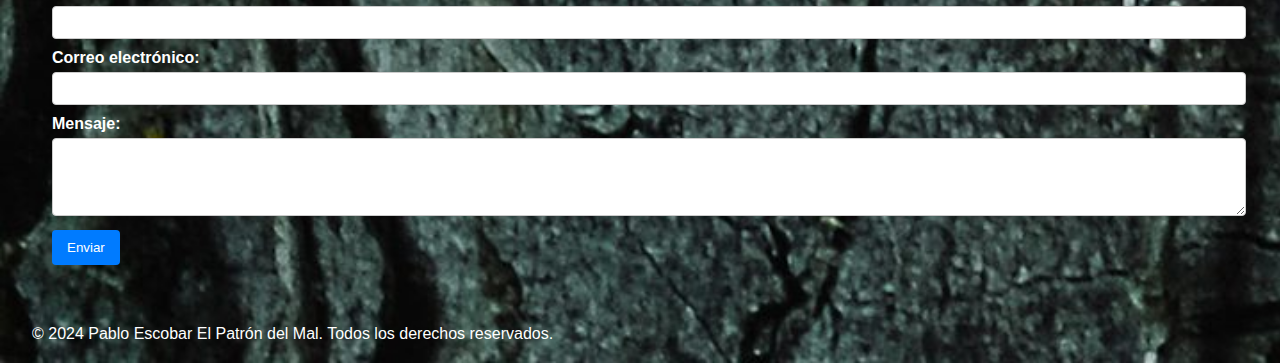
==== commit e3e439c9: "Add files via upload" ====
--- a/index.html
+++ b/index.html
@@ -1,211 +1,135 @@
-<!DOCTYPE html>
-<html lang="es">
-<head>
-    <title>Pablo Escobar El Patron Del Mal</title>
-    <link rel="stylesheet" href="styles.css">
-    <meta charset="utf-8">
-    <meta name="viewport" content="width=device-width, initial-scale=1.0">
-</head>
-<body>
-    <header>
-        <div class="hamburger-menu" id="hamburgerMenu">
-            <span></span>
-            <span></span>
-            <span></span>
-        </div>
-        <nav>
-            <ul class="nav-list">
-                <li><a href="#Home">Inicio</a></li>
-                <li>
-                    <a href="#Seasons">Temporadas</a>
-                   
-                    <ul class="dropdown">
-                        <li><a href="#Season1">Unica Temporada</a></li>
-                        
-                    </ul>
-                </li>
-                <li>
-    <a href="#Episodes">Episodios</a>
-    
-    <ul class="dropdown">
-        <li><a href="episodios.html#Episodes1-10">Episodios 1-10</a></li>
-        <li><a href="episodios.html#Episodes11-20">Episodios 11-20</a></li>
-        <li><a href="episodios.html#Episodes21-30">Episodios 21-30</a></li>
-        <li><a href="episodios.html#Episodes31-40">Episodios 31-40</a></li>
-        <li><a href="episodios.html#Episodes41-50">Episodios 41-50</a></li>
-        <li><a href="episodios.html#Episodes51-60">Episodios 51-60</a></li>
-        <li><a href="episodios.html#Episodes61-74">Episodios (Finales) 61-74</a></li>
-    </ul>
-</li>
-                <li><a href="personajes.html#Characters">Personajes</a></li>
-               <li><a href="galeria.html#Galeria">Galeria</a></li>
-
-                <li><a href="https://www.netflix.com/ar/title/80035684" target="_blank">VER</a></li> 
-            </ul>
-
-        </nav>
-    </header>
-
-    <h1>Pablo Escobar El Patron Del Mal</h1>
-    <img src="imagenes/PabloMain.jpg" alt="Pablo Escobar">
-    <h2>Serie Basada en la vida del narco Colombiano Pablo Escobar</h2>
-    <p>La serie nos relata a lo largo de 72 capítulos la vida de Pablo Escobar, desde sus comienzos un Niño luego como un bandido hasta convertirse en el narcotraficante más poderoso del mundo.</p>
-    <h2>ADELANTO DE LA SERIE</h2>
-<div class="video-container">
-    <video id="miVideo" width="1100" >
-        <source src="VIDEO PARA PAGINA PABLO.mp4" type="video/mp4">
-    </video>
-</div>
-
-<style>
-    .video-container {
-        display: flex;
-        justify-content: center; 
-        margin: 20px 0; 
-    }
-</style>
-<script>
-    const video = document.getElementById('miVideo');
-
-    // Función para verificar si el video está en la vista
-    function checkVideoInView() {
-        const rect = video.getBoundingClientRect();
-        const inView = (rect.top >= 0 && rect.bottom <= window.innerHeight);
-            
-        if (inView) {
-            video.play(); // Reproduce el video si está en la vista
-        } else {
-            video.pause(); // Pausa el video si no está en la vista
-        }
-    }
-
-    // Escucha el evento de desplazamiento
-    window.addEventListener('scroll', checkVideoInView);
-    // También verifica cuando se carga la página
-    window.addEventListener('load', checkVideoInView);
-</script>
-<script>
-    document.addEventListener("DOMContentLoaded", function() {
-        const menu = document.querySelector('.nav-list');
-        const hamburger = document.querySelector('.hamburger-menu');
-
-        hamburger.addEventListener('click', () => {
-            menu.classList.toggle('active');
-        });
-    });
-</script>
-<div class="container">
-    <div class="formulario">
-        <h3>Deja tu comentario</h3>
-        <form action="#" method="post">
-            <label for="nombre">Nombre:</label>
-            <input type="text" id="nombre" name="nombre" required>
-            
-            <label for="correo">Correo electrónico:</label>
-            <input type="email" id="correo" name="correo" required>
-            
-            <label for="mensaje">Mensaje:</label>
-            <textarea id="mensaje" name="mensaje" rows="4" required></textarea>
-            
-            <button type="submit">Enviar</button>
-        </form>
-    </div>
-    <h2>ELENCO DE LA SERIE</h2>
-    <div class="elenco-cuadro">
-    <table class="elenco-tabla">
-    <thead>
-            <tr>
-                <th>Personaje</th>
-                <th>Actor/Actriz</th>
-            </tr>
-        </thead>
-        <tbody>
-            <tr>
-                <td>PABLO ESCOBAR</td>
-                <td>ANDRES PARRA</td>
-            </tr>
-            <tr>
-                <td>GONZALO GAVIRIA</td>
-                <td>CHRISTIAN TAPIAN</td>
-            </tr>
-            <tr>
-                <td>PELUCHE</td>
-                <td>RODOLFO SILVA</td>
-            </tr>
-            <tr>
-                <td>PATY (JOVEN)</td>
-                <td>EILEEN MORENO</td>
-            </tr>
-            <tr>
-                <td>REGINA PAREJO</td>
-                <td>ANGIE CEPEDA</td>
-            </tr>
-            <tr>
-                <td>EL ALGUACIL</td>
-                <td>CESAR MORA</td>
-                
-            </tr>
-            <tr>
-                <td>DOÑA ENELIA (MADRE DE ESCOBAR)</td>
-                <td>VICKY HERNÁNDEZ</td>
-            </tr>
-            <tr>
-                <td>PATY (ADULTA)</td>
-                <td>CECILIA NAVIA</td>
-            </tr>
-            <tr>
-                <td>RODRIGO LARA BONILLA</td>
-                <td>ERNESTO BENJUMEA</td>
-            </tr>
-            <tr>
-                <td>LUIS CARLOS GALÁN SARMIENTO</td>
-                <td>NICOLAS MONTERO</td>
-           
-            </tr>
-            <tr>
-                  <td>GUILLERMO CANO</td>
-                <td>GERMAN QUINTERO</td>
-            </tr>
-            <tr>
-                <td>MARIO HENAO</td>
-                <td>TOMMY VAZQUEZ</td>
-            </tr>
-            <tr>
-                <td>DANIELA ESCOBAR</td>
-                <td>SARA PINZÓN</td>
-            </tr>
-            <tr>
-                <td>EMILIO ESCOBAR</td>
-                <td>JOHN MIRQUE</td>
-            <tr>
-                 <td>EL MARIACHI</td>
-                <td>JUAN CARLOS ARANGO</td>
-            </tr>
-            <tr>
-                <td>MARCOS HERBER</td>
-                <td>ALEJANDRO MARTÍNEZ</td>
-            </tr>
-            <tr>
-                  <td>JULIO MOTOA</td>
-                <td>ALDEMAR CORREA</td>
-            </tr>
-            <tr>
-                 <td>GERMAN MOTOA</td>
-                <td>ALEJANDRO GUTIÉRREZ</td>
-            </tr>
-            <tr>
-                 <td>PEDRO MOTOA</td>
-                <td>JOAVANY ÁLVAREZ</td>
-            </tr>
-            <tr>
-                <td>GRACIELA ROJAS</td>
-                <td>LUCES VELÁSQUEZ</td>
-            </tr>
-            <tr>
-                <td>EL CHILI</td>
-                <td>ANDERSON BALLESTEROS</td>
-            </tr>
-        </tbody>
-    </table>
-</body>
-</html>
+<!DOCTYPE html>
+<html lang="es">
+<head>
+    <title>Pablo Escobar El Patron Del Mal</title>
+    <link rel="stylesheet" href="styles.css">
+    <meta charset="utf-8">
+    <meta name="viewport" content="width=device-width, initial-scale=1.0">
+    <style>
+        /* Ajuste para que imágenes, videos, texto y formularios no se peguen a los bordes */
+        img, video, p, h1, h2 {
+            display: block;
+            margin: 20px auto; /* Centrado con separación de los bordes */
+            max-width: 95%; /* Asegura que no se salgan del ancho del contenedor */
+        }
+
+        .formulario {
+            margin: 20px auto; /* Separación del borde superior e inferior */
+            padding: 20px; /* Espaciado interno para que no quede pegado dentro del formulario */
+            max-width: 95%; /* Limita el ancho para que no toque los bordes */
+            box-sizing: border-box; /* Incluye el padding dentro del ancho total */
+        }
+    </style>
+</head>
+<body>
+    <header>
+        <div class="hamburger-menu" id="hamburgerMenu">
+            <span></span>
+            <span></span>
+            <span></span>
+        </div>
+        <nav>
+            <ul class="nav-list">
+                <li><a href="#Home">Inicio</a></li>
+                <li><a href="temporada.html">Mejores Momentos</a></li>
+                <li>
+                    <a href="#Episodes">Episodios</a>
+                    <ul class="dropdown">
+                        <li><a href="episodios.html#Episodes1-10">Episodios 1-10</a></li>
+                        <li><a href="episodios.html#Episodes11-20">Episodios 11-20</a></li>
+                        <li><a href="episodios.html#Episodes21-30">Episodios 21-30</a></li>
+                        <li><a href="episodios.html#Episodes31-40">Episodios 31-40</a></li>
+                        <li><a href="episodios.html#Episodes41-50">Episodios 41-50</a></li>
+                        <li><a href="episodios.html#Episodes51-60">Episodios 51-60</a></li>
+                        <li><a href="episodios.html#Episodes61-74">Episodios (Finales) 61-74</a></li>
+                    </ul>
+                </li>
+                <li><a href="personajes.html#Characters">Personajes</a></li>
+                <li><a href="galeria.html#Galeria">Galeria</a></li>
+                <li><a href="https://www.netflix.com/ar/title/80035684" target="_blank">VER</a></li> 
+            </ul>
+        </nav>
+    </header>
+
+    <h1>Pablo Escobar El Patron Del Mal</h1>
+    <img src="imagenes/PabloMain.jpg" alt="Pablo Escobar">
+    <h2>Serie Basada en la vida del narco Colombiano Pablo Escobar</h2>
+    <p>La serie nos relata a lo largo de 72 capítulos la vida de Pablo Escobar, desde sus comienzos un Niño luego como un bandido hasta convertirse en el narcotraficante más poderoso del mundo.</p>
+    <h2>ADELANTO DE LA SERIE</h2>
+    <div class="video-container">
+        <video id="miVideo" width="1100">
+            <source src="VIDEO PARA PAGINA PABLO.mp4" type="video/mp4">
+        </video>
+    </div>
+
+   
+    <h2>ELENCO DE LA SERIE</h2>
+    <div class="elenco-cuadro">
+        <table class="elenco-tabla">
+            <thead>
+                <tr>
+                    <th>Personaje</th>
+                    <th>Actor/Actriz</th>
+                </tr>
+            </thead>
+            <tbody>
+                <tr><td>PABLO ESCOBAR</td><td>ANDRES PARRA</td></tr>
+                <tr><td>GONZALO GAVIRIA</td><td>CHRISTIAN TAPIAN</td></tr>
+                <tr><td>PELUCHE</td><td>RODOLFO SILVA</td></tr>
+                <tr><td>PATY (JOVEN)</td><td>EILEEN MORENO</td></tr>
+                <tr><td>REGINA PAREJO</td><td>ANGIE CEPEDA</td></tr>
+                <tr><td>EL ALGUACIL</td><td>CESAR MORA</td></tr>
+                <tr><td>DOÑA ENELIA (MADRE DE ESCOBAR)</td><td>VICKY HERNÁNDEZ</td></tr>
+                <tr><td>PATY (ADULTA)</td><td>CECILIA NAVIA</td></tr>
+                <tr><td>RODRIGO LARA BONILLA</td><td>ERNESTO BENJUMEA</td></tr>
+                <tr><td>LUIS CARLOS GALÁN SARMIENTO</td><td>NICOLAS MONTERO</td></tr>
+                <tr><td>GUILLERMO CANO</td><td>GERMAN QUINTERO</td></tr>
+                <tr><td>MARIO HENAO</td><td>TOMMY VAZQUEZ</td></tr>
+                <tr><td>DANIELA ESCOBAR</td><td>SARA PINZÓN</td></tr>
+                <tr><td>EMILIO ESCOBAR</td><td>JOHN MIRQUE</td></tr>
+                <tr><td>EL MARIACHI</td><td>JUAN CARLOS ARANGO</td></tr>
+                <tr><td>MARCOS HERBER</td><td>ALEJANDRO MARTÍNEZ</td></tr>
+                <tr><td>JULIO MOTOA</td><td>ALDEMAR CORREA</td></tr>
+                <tr><td>GERMAN MOTOA</td><td>ALEJANDRO GUTIÉRREZ</td></tr>
+                <tr><td>PEDRO MOTOA</td><td>JOAVANY ÁLVAREZ</td></tr>
+                <tr><td>GRACIELA ROJAS</td><td>LUCES VELÁSQUEZ</td></tr>
+                <tr><td>EL CHILI</td><td>ANDERSON BALLESTEROS</td></tr>
+            </tbody>
+        </table>
+    </div>
+
+    <!-- Formulario -->
+    <div class="container">
+        <div class="formulario">
+            <h3>Deja tu comentario</h3>
+            <form action="#" method="post">
+                <label for="nombre">Nombre:</label>
+                <input type="text" id="nombre" name="nombre" required>
+                
+                <label for="correo">Correo electrónico:</label>
+                <input type="email" id="correo" name="correo" required>
+                
+                <label for="mensaje">Mensaje:</label>
+                <textarea id="mensaje" name="mensaje" rows="4" required></textarea>
+                
+                <button type="submit">Enviar</button>
+            </form>
+        </div>
+    </div>
+
+   
+    <script>
+        document.addEventListener("DOMContentLoaded", function() {
+            const menu = document.querySelector('.nav-list');
+            const hamburger = document.querySelector('.hamburger-menu');
+
+            hamburger.addEventListener('click', () => {
+                menu.classList.toggle('active');
+            });
+        });
+    </script>
+     <footer>
+        <p>&copy; 2024 Pablo Escobar El Patrón del Mal. Todos los derechos reservados.</p>
+    </footer>
+</body>
+</html>
--- a/styles.css
+++ b/styles.css
@@ -224,12 +224,12 @@
     margin: 0;
     padding: 0;
     font font-family: Arial,sans-serif;
-    background-image: url('FONDO OSCURO.png');
+    background-image: url('imagenes/FONDO OSCURO.png');
     background-size: cover;
 }
 
 header {
-    background-image: url('TEXTURA OSCURA.png');
+    background-image: url('imagenes/TEXTURA OSCURA.png');
     background-size: cover; /* Ajusta el tamaño para que cubra todo el header */
     background-position: center; 
     background-repeat: no-repeat; /* No repite la imagen */
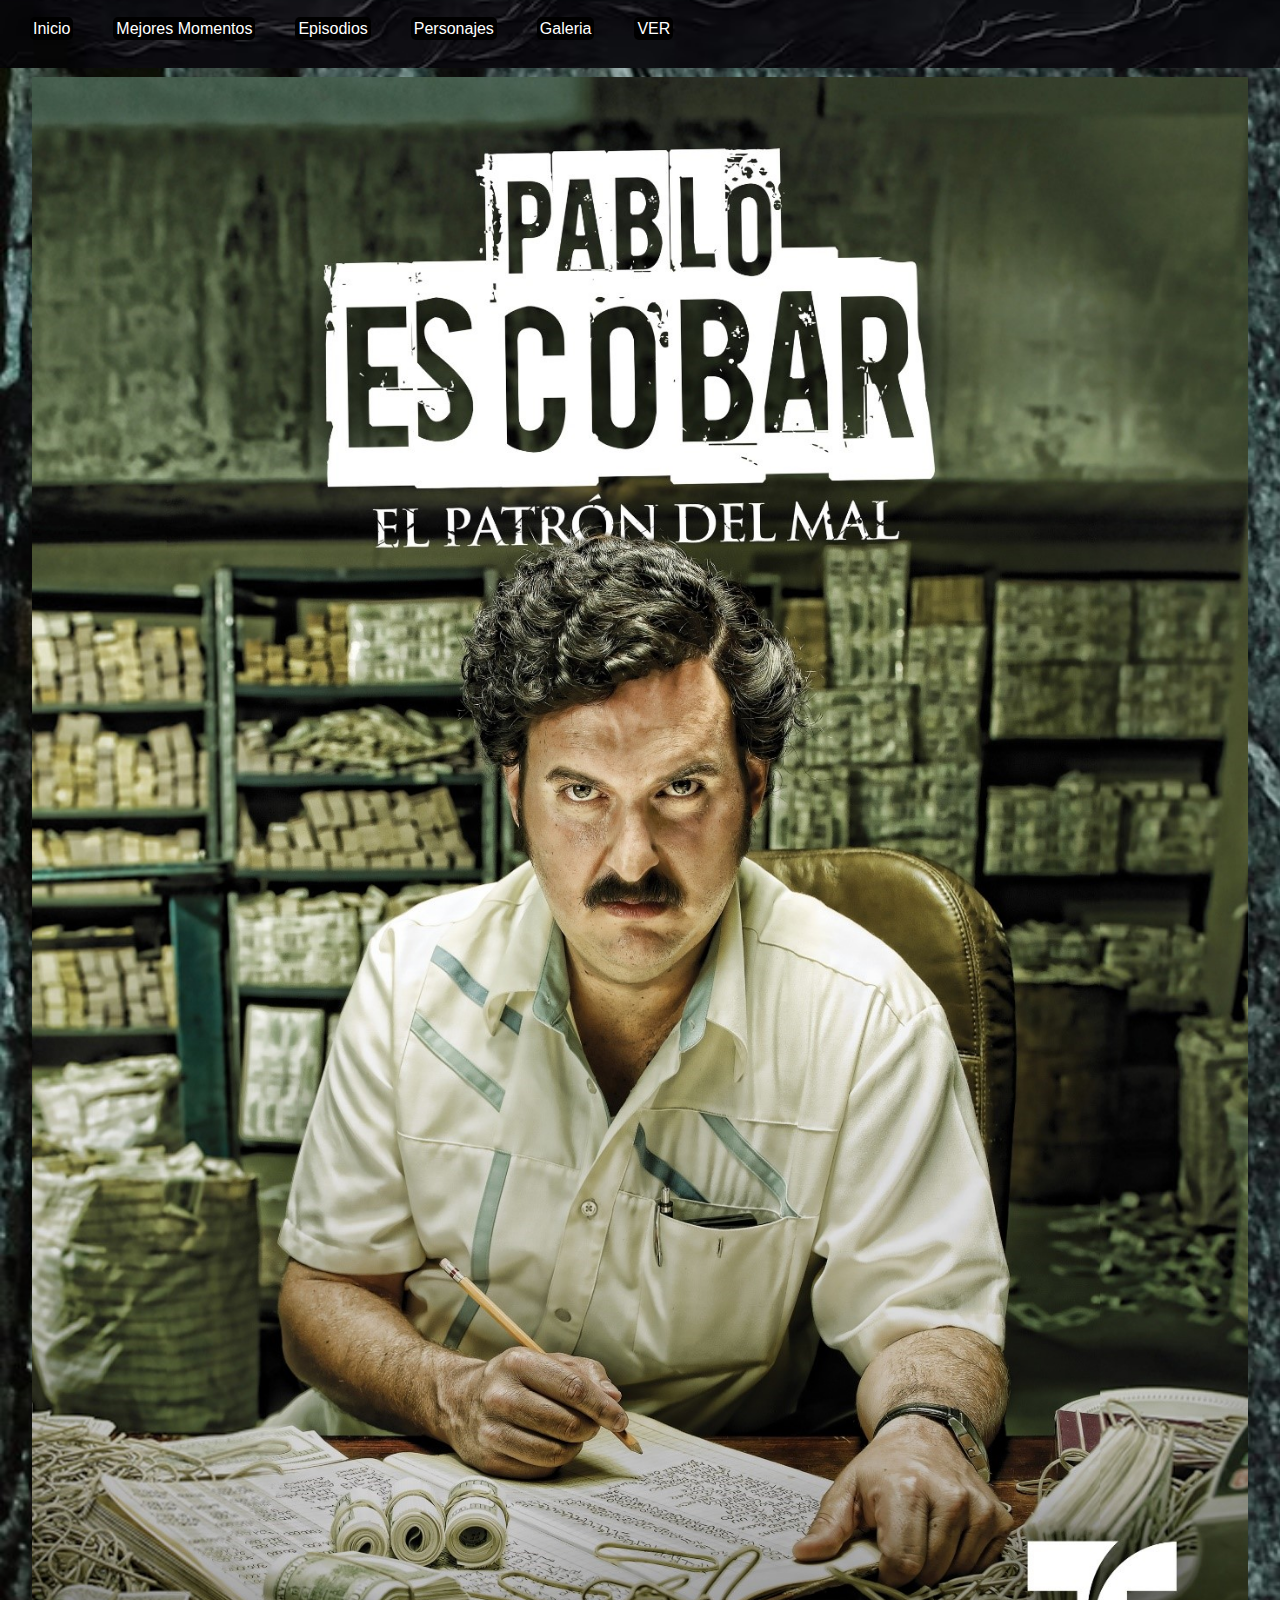
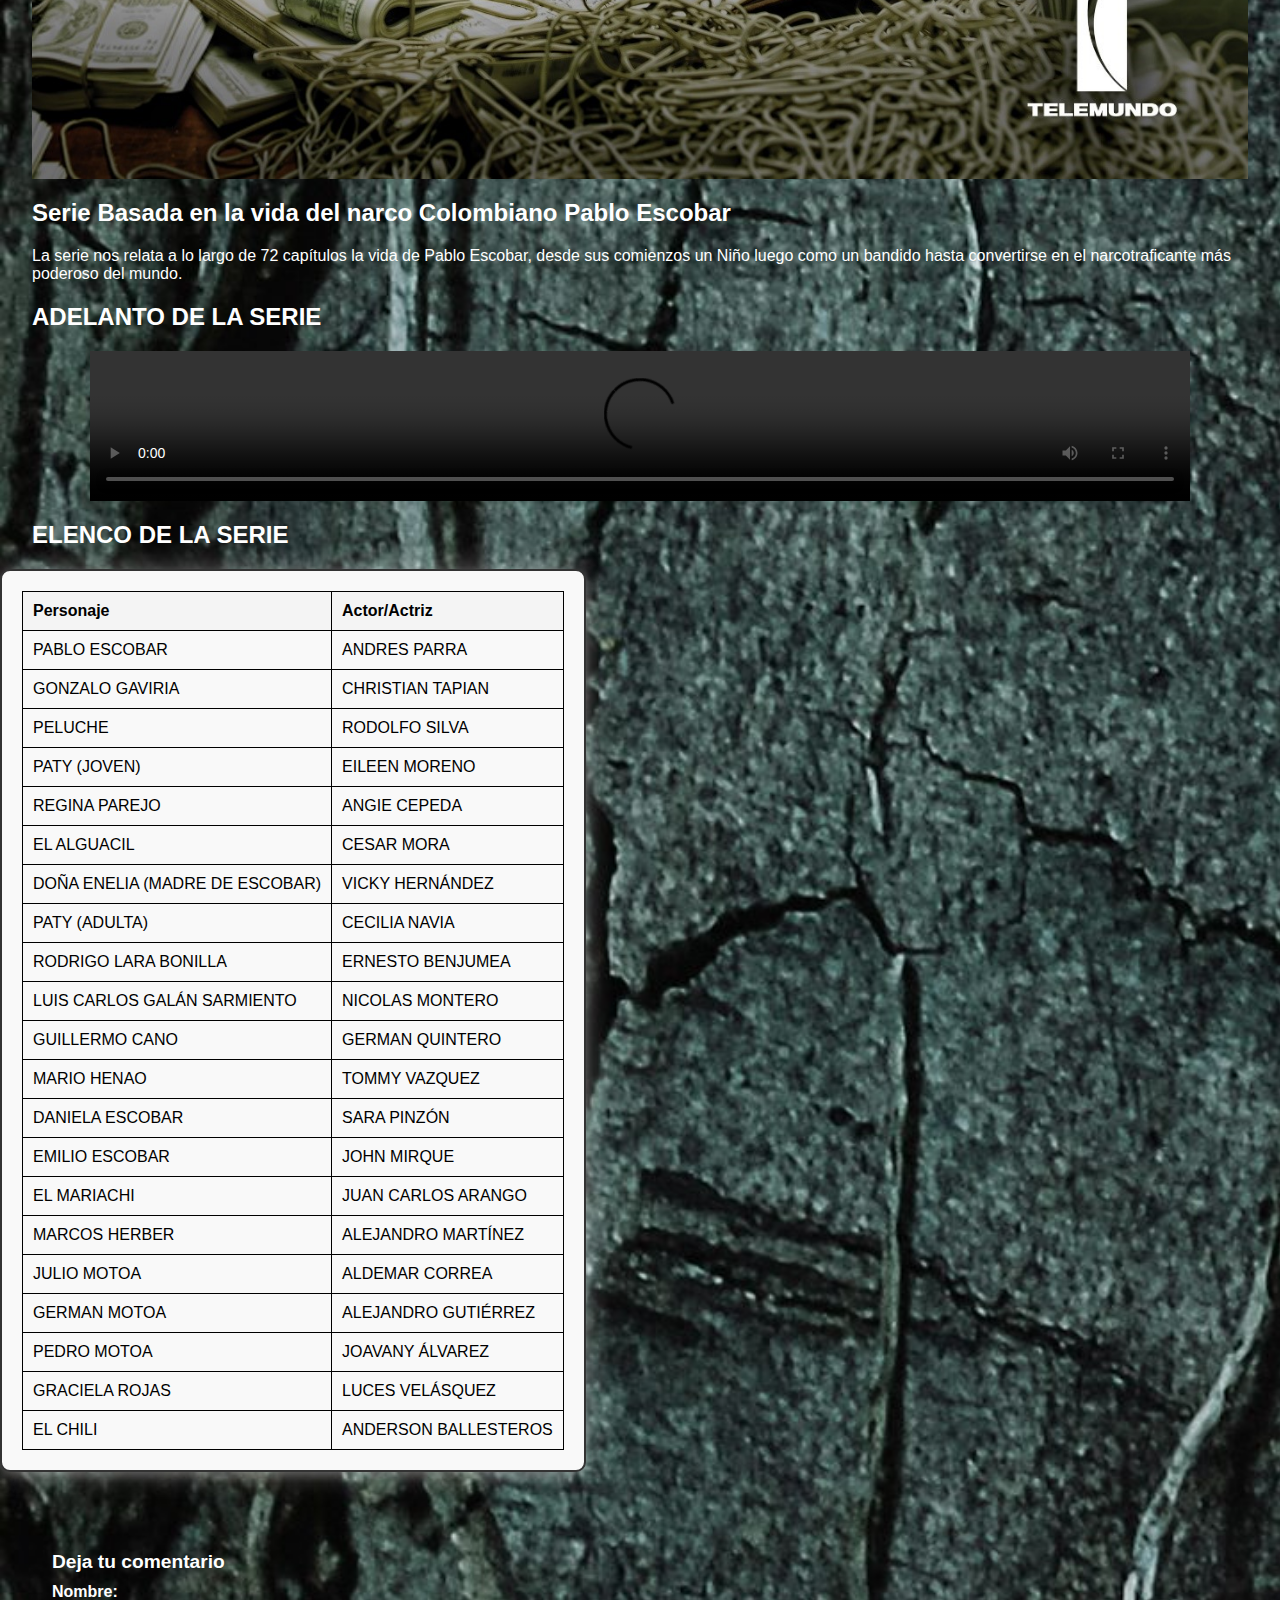
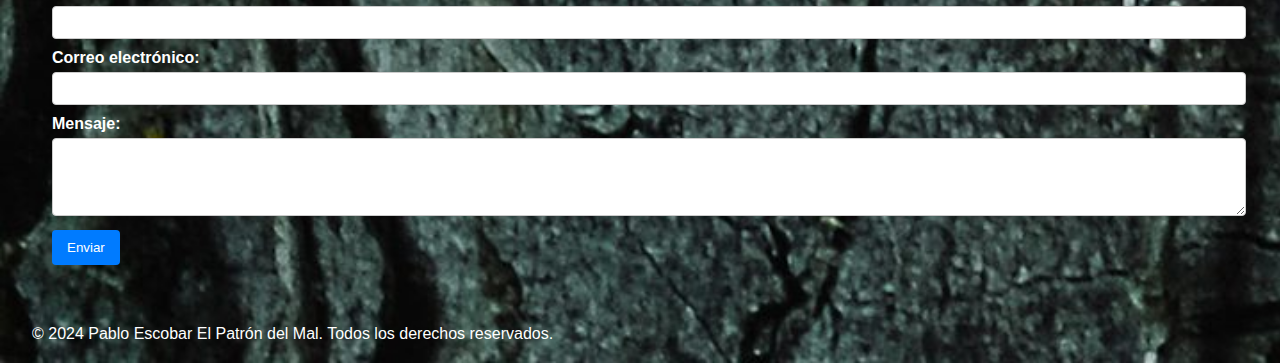
==== commit 2337ce08: "Add files via upload" ====
--- a/index.html
+++ b/index.html
@@ -56,11 +56,12 @@
     <h2>Serie Basada en la vida del narco Colombiano Pablo Escobar</h2>
     <p>La serie nos relata a lo largo de 72 capítulos la vida de Pablo Escobar, desde sus comienzos un Niño luego como un bandido hasta convertirse en el narcotraficante más poderoso del mundo.</p>
     <h2>ADELANTO DE LA SERIE</h2>
-    <div class="video-container">
-        <video id="miVideo" width="1100">
-            <source src="VIDEO PARA PAGINA PABLO.mp4" type="video/mp4">
-        </video>
-    </div>
+<div class="video-container">
+    <video width="1100" controls>
+        <source src="VIDEO PARA PAGINA PABLO.mp4" type="video/mp4">
+        Tu navegador no soporta el video HTML5.
+    </video>
+</div>
 
    
     <h2>ELENCO DE LA SERIE</h2>
@@ -98,7 +99,7 @@
         </table>
     </div>
 
-    <!-- Formulario -->
+    
     <div class="container">
         <div class="formulario">
             <h3>Deja tu comentario</h3>
--- a/styles.css
+++ b/styles.css
@@ -1,813 +1,1383 @@
-.elenco-cuadro {
-    position: relative;
-    background-color: #f9f9f9;
-    border: 2px solid #333; 
-    padding: 20px; 
-    margin: 20px 0; 
-    border-radius: 10px; 
-    box-shadow: 0 4px 8px rgba(255, 255, 255, 0.2); 
-    width: fit-content; 
-    animation: borderpulse 1.5s infinite;
-}
-.elenco-cuadro::before {
-    content: "";
-    position: absolute;
-    top: 0;
-    left: 0;
-    width: 100%;
-    height: 100%;
-    border-radius: 10px;
-    box-shadow: 0 0 30px rgba(255, 255, 255, 0.4); 
-    z-index: -1;
-    animation: smokeEffect 4s infinite;
-}
-
-.elenco-tabla th,.elenco-tabla td{
-    color: #000;
-}
-.elenco-tabla th {
-    background-color: #ccc; 
-    font-weight: bold;
-}
-
- 
-@keyframes borderPulse {
-    0% {
-        border-color: #000; /* Color del borde inicial */
-    }
-    50% {
-        border-color: #333; /* Color del borde intermedio, más oscuro */
-    }
-    100% {
-        border-color: #000; /* Regresa al color inicial */
-    }
-}
-
-/* Animación para el efecto de humo */
-@keyframes smokeEffect {
-    0% {
-        box-shadow: 0 0 30px rgba(0, 0, 0, 0.7); /* Sombra inicial */
-    }
-    50% {
-        box-shadow: 0 0 60px rgba(0, 0, 0, 0.4); /* Sombra más difusa */
-    }
-    100% {
-        box-shadow: 0 0 30px rgba(0, 0, 0, 0.7); /* Regresa a la sombra inicial */
-    }
-}
-ul {
-    list-style-type: none; 
-    margin: 0; 
-    padding: 0; 
-}
-
-li {
-    font-size: 16px;
-    margin-bottom: 10px; 
-}
-
-body {
-    font-family: Arial, sans-serif;
-    margin: 20px;
-}
-
-.elenco-tabla {
-    border-collapse: collapse; /* Colapsa los bordes de la tabla */
-    width: 100%; 
-}
-
-.elenco-tabla th, .elenco-tabla td {
-    border: 1px solid #000; 
-    padding: 10px; 
-    text-align: left; 
-}
-
-.elenco-tabla th {
-    background-color: #f4f4f4; 
-}
-
-.elenco-tabla tr:nth-child(even) {
-    background-color: #f9f9f9; 
-}
-
-.container {
-    display: flex;
-    gap: 20px;
-    margin-top: 20px;
-}
-
-.formulario {
-    flex: 1;
-    max-width: 300px;
-}
-
-.formulario h3 {
-    font-size: 1.2em;
-    margin-bottom: 10px;
-}
-
-.formulario label {
-    display: block;
-    margin-top: 10px;
-    font-weight: bold;
-}
-
-.formulario input,
-.formulario textarea {
-    width: 100%;
-    padding: 8px;
-    margin-top: 5px;
-    border: 1px solid #ccc;
-    border-radius: 4px;
-}
-
-.formulario button {
-    margin-top: 10px;
-    padding: 10px 15px;
-    background-color: #007BFF;
-    color: #fff;
-    border: none;
-    border-radius: 4px;
-    cursor: pointer;
-}
-
-.formulario button:hover {
-    background-color: #0056b3;
-}
-
-.elenco-cuadro {
-    flex: 2;
-}
-
-.nav-list {
-    list-style-type: none; /* Elimina los puntos de las listas */
-    padding: 0; 
-    margin: 0; 
-    display: flex; 
-    justify-content: flex-start; /* Alinea los elementos a la izquierda  */
-}
-
-.nav-list li {
-    margin-right: 20px; /* Añade un espacio entre los elementos de la lista */
-}
-
-.nav-list li a {
-    text-decoration: none;
-    color: #FFF;
-    background-color: #333;
-    padding: 10px 15px;
-    border-radius: 5px;
-    transition: background-color 0.3s ease, box-shadow 0.3s ease; /* Transición suave */
-}
-
-.nav-list li a:hover {
-    background-color: #555;
-    box-shadow: 0px 4px 10px rgba(255, 255, 255, 0.3); /* Sombra al pasar el mouse */
-}
-.nav-list li a:focus {
-    outline: none;
-}
-
-
-
-
-.nav-list ul.dropdown {
-    display: none;
-    position: absolute;
-    background-color: #000;
-    padding: 10px;
-    list-style: none;
-    margin-top: 0;
-    color: #fff;
-}
-
-
-.nav-list li:hover ul.dropdown {
-    display: block;
-    content-block: 2px ;
-    font-size: 10 px;
-    color: #fff;
-}
-
-/* Estilo de los enlaces dentro del submenú */
-.nav-list ul.dropdown li {
-    padding: 5px 0;
-}
-
-.nav-list ul.dropdown li a {
-    text-decoration: none;
-    color: #FFF;
-}
-
-/* Añade espacio entre los elementos del menú principal */
-.nav-list li {
-    display: inline-block;
-    position: relative;
-    padding: 10px;
-}
-
-/* Estilo del enlace principal */
-.nav-list li a {
-    text-decoration: none;
-    color: #FFF;
-    background-color: #000;
-    padding: 3px;
-}
-
-header {
-    background-color: #000;
-    padding: 20px; 
-}
-body{
-    background:linear-gradient(135deg,#1a1a1a, #000000);
-    color: #fff;
-    margin: 0;
-    padding: 0;
-    font font-family: Arial,sans-serif;
-    background-image: url('imagenes/FONDO OSCURO.png');
-    background-size: cover;
-}
-
-header {
-    background-image: url('imagenes/TEXTURA OSCURA.png');
-    background-size: cover; /* Ajusta el tamaño para que cubra todo el header */
-    background-position: center; 
-    background-repeat: no-repeat; /* No repite la imagen */
-    padding: 20px;
-}
-
-.episodios{
-    background-color: #000;
-    color: #fff;
-}
-#episodios{
-    background-color: #000;
-}
-<style>
-    .video-container {
-        display: flex;
-        justify-content: center; 
-        margin: 20px 0; 
-    }
-</style>
-
-
- .capitulo {
-            background-color: #222; 
-            padding: 20px;
-            margin: 20px 0;
-            border-radius: 10px;
-            border: 1px solid #444;  
-            box-shadow: 0 4px 8px rgba(0, 0, 0, 0.7);  
-            display: flex;
-            align-items: center;  
-        }
-
-        /* Estilo para las imágenes */
-        .capitulo img {
-            width: 200px;
-            height: auto;
-            border-radius: 10px;
-            margin-right: 20px;  /* Separación entre la imagen y el texto */
-            border: 2px solid #555;  /* Borde alrededor de las imágenes */
-        }
-
-        /* Títulos de cada capítulo */
-        .capitulo h3 {
-            margin-top: 0;
-            color: #fff;
-        }
-         .capitulo p {
-            color: #ccc;  
-        }
-        header {
-    position: fixed;
-    top: 0;
-    left: 0;
-    width: 100%;
-    display: flex;
-    justify-content: space-between;
-    align-items: center;
-    background-color: rgba(0, 0, 0, 0.8);
-    padding: 10px 20px;
-    z-index: 1000;
-}
-
-
-
-.dropdown {
-    display: none;
-    position: absolute;
-    background-color: rgba(0, 0, 0, 0.9);
-    top: 100%;
-    left: 0;
-    padding: 10px;
-    list-style: none;
-}
-
-
-
-/* Estilos del menú hamburguesa */
-.hamburger-menu {
-    display: none;
-    flex-direction: column;
-    gap: 5px;
-    cursor: pointer;
-    position: fixed;
-    top: 10px;
-    left: 10px;
-    z-index: 1100;
-}
-
-.hamburger-menu span {
-    width: 30px;
-    height: 3px;
-    background-color: white;
-    transition: all 0.3s;
-}
-
-/* Media Queries para dispositivos móviles */
-@media (max-width: 768px) {
-    .nav-list {
-        display: none;
-        flex-direction: column;
-        background-color: rgba(0, 0, 0, 0.9);
-        position: fixed;
-        top: 50px;
-        left: 0;
-        width: 100%;
-        padding: 20px;
-    }
-
-    
-    .hamburger-menu {
-        display: flex;
-    }
-
-    //responsive
-
-  
-body {
-    margin: 0;
-    padding: 0;
-    font-size: 14px; 
-}
-
-/
-@media (max-width: 768px) {
-  
-    .elenco-cuadro, .capitulo, .container {
-        margin: 10px;
-        padding: 15px;
-        width: auto;
-    }
-
-    /* Optimiza la tabla */
-    .elenco-tabla {
-        font-size: 14px;
-        width: 100%; /* Ajusta la tabla al ancho del contenedor */
-        overflow-x: auto; /* Añade desplazamiento horizontal para evitar desbordamiento */
-    }
-    .elenco-tabla th, .elenco-tabla td {
-        padding: 8px;
-    }
-
-    /* Formulario */
-    .formulario {
-        max-width: 100%;
-        padding: 10px;
-    }
-
-    
-    .container {
-        flex-direction: column;
-        gap: 15px;
-    }
-
-    /* Menú de navegación en móviles */
-    .nav-list {
-        width: 100%;
-        padding: 0;
-    }
-
-    .nav-list li {
-        margin: 5px 0;
-    }
-}
-
-
-.hamburger-menu {
-    display: flex;
-}
-.nav-list.active {
-    display: flex;
-    flex-direction: column;
-    align-items: center;
-    padding: 20px;
-}
-.capitulo img {
-    width: 100%;
-    height: auto;
-    margin: 0;
-}
-
-/* Asegura que el video se adapte a la pantalla */
-.video-container iframe {
-    width: 100%;
-    height: auto;
-}
-
-header {
-    position: fixed;
-    width: 100%;
-    top: 0;
-    z-index: 1000;
-}
-
-li, p {
-    font-size: 14px;
-    line-height: 1.5;
-}
-
-.elenco-cuadro, .capitulo {
-    font-size: 14px;
-    margin: 10px;
-    padding: 10px;
-}
-.video-container video {
-    width: 100%;
-    max-width: 1000px;
-    height: auto;
-}
-
-
-/* General reset */
-* {
-    margin: 0;
-    padding: 0;
-    box-sizing: border-box;
-}
-
-/* Contenedor principal */
-body {
-    font-family: Arial, sans-serif;
-    line-height: 1.6;
-}
-
-/* Estilos para la imagen principal */
-img {
-    max-width: 100%;
-    height: auto;
-    display: block;
-    margin: 0 auto;
-}
-
-/* Contenedor general */
-.container {
-    max-width: 100%;
-    margin: 0 auto;
-    padding: 10px;
-}
-
-/* Estilos del encabezado y menú */
-header {
-    display: flex;
-    justify-content: space-between;
-    align-items: center;
-    padding: 10px 20px;
-    background-color: #333;
-}
-
-header h1 {
-    color: white;
-    font-size: 1.5rem;
-}
-
-/* Menú hamburguesa */
-.hamburger-menu {
-    cursor: pointer;
-    display: none; 
-    flex-direction: column;
-    gap: 5px;
-}
-
-.hamburger-menu span {
-    width: 25px;
-    height: 3px;
-    background-color: white;
-}
-
-
-.nav-list {
-    list-style: none;
-    display: flex;
-    gap: 15px;
-}
-
-.nav-list li {
-    position: relative;
-}
-
-.nav-list a {
-    color: white;
-    text-decoration: none;
-    padding: 10px;
-}
-
-/* Dropdown */
-.dropdown {
-    display: none;
-    position: absolute;
-    background-color: #444;
-    list-style: none;
-    padding: 10px;
-}
-
-.nav-list li:hover .dropdown {
-    display: block;
-}
-
-
-@media (max-width: 768px) {
-    header {
-        flex-direction: column;
-        align-items: flex-start;
-    }
-
-    
-    .hamburger-menu {
-        display: flex;
-    }
-
-    
-    .nav-list {
-        display: none;
-        flex-direction: column;
-        gap: 0;
-        width: 100%;
-    }
-
-    .nav-list.active {
-        display: flex;
-        background-color: #333;
-        padding: 10px;
-    }
-
-    .nav-list li {
-        width: 100%;
-        text-align: left;
-    }
-
-    .dropdown {
-        position: static;
-        background-color: #444;
-        padding: 0;
-    }
-}
-
-
-.video-container {
-    display: flex;
-    justify-content: center;
-    margin: 20px 0;
-}
-
-/* Formulario de comentarios */
-.formulario {
-    max-width: 500px;
-    margin: 20px auto;
-}
-
-.formulario input, .formulario textarea {
-    width: 100%;
-    padding: 10px;
-    margin: 5px 0 15px;
-    border: 1px solid #ddd;
-}
-
-.formulario button {
-    padding: 10px 20px;
-    background-color: #333;
-    color: white;
-    border: none;
-    cursor: pointer;
-}
-
-.formulario button:hover {
-    background-color: #555;
-}
-
-
-.elenco-tabla {
-    width: 100%;
-    border-collapse: collapse;
-    margin: 20px 0;
-}
-
-.elenco-tabla th, .elenco-tabla td {
-    padding: 10px;
-    border: 1px solid #ddd;
-    text-align: left;
-}
-
-.elenco-tabla th {
-    background-color: #333;
-    color: white;
-}
-
-
-@media (max-width: 600px) {
-    .elenco-tabla, .elenco-tabla th, .elenco-tabla td {
-        font-size: 0.8rem;
-        padding: 8px;
-    }
-}
-
-.nav-list li:hover .dropdown {
-    display: block;
-    position: static; 
-    width: 100%; 
-}
-
-.dropdown {
-    display: none;
-    background-color: #222; 
-    padding: 10px;
-}
-
-.dropdown li {
-    padding: 10px 0;
-}
-
-.dropdown li a {
-    color: #fff;
-    padding: 5px 10px;
-}
-@media (max-width: 768px) {
-    .nav-list.active {
-        display: flex;
-        flex-direction: column;
-        background-color: rgba(0, 0, 0, 0.9); 
-        padding: 10px;
-        width: 100%; 
-    }
-
-    .nav-list li {
-        width: 100%;
-        text-align: center;
-    }
-
-    .dropdown {
-        position: static; 
-        width: 100%; 
-}
-.nav-list ul.dropdown {
-    background-color: #333; 
-    color: #fff; 
-}
-
-.nav-list ul.dropdown li a {
-    color: #fff; 
-}
-
-@media (max-width: 768px) {
-    .nav-list ul.dropdown li {
-        font-size: 14px; 
-        padding: 8px 0; 
-    }
-
-    .nav-list ul.dropdown li a {
-        padding: 8px 10px; 
-    }
-}
-.contenedor-episodios {
-    z-index: 1; 
-}
-.menu-episodios {
-    background-color: rgba(0, 0, 0, 0.8); 
-}
-.menu-episodios {
-    position: fixed; 
-    top: 0;
-    left: 0;
-    z-index: 1000; 
-}
-.submenu {
-    position: absolute;
-    top: 10px; 
-    left: 10px; 
-    opacity: 0.9; 
-    overflow-y: auto; 
-    max-height: 90vh; 
-    z-index: 1000; 
-}
-
-.submenu:hover {
-    opacity: 1;
-    overflow-y: scroll; 
-}
-
-.episode-content {
-    margin-left: 200px; 
-    padding: 20px;
-}
-
-body {
-    font-family: Arial, sans-serif;
-}
-
-header {
-    display: flex;
-    justify-content: space-between;
-    align-items: center;
-    padding: 10px;
-    background-color: #333;
-    color: white;
-}
-
-
-.hamburger-menu {
-    cursor: pointer;
-}
-
-.hamburger-menu span {
-    display: block;
-    width: 25px;
-    height: 3px;
-    background-color: white;
-    margin: 5px 0;
-}
-
-
-#navMenu {
-    position: fixed;
-    top: 0;
-    left: 0;
-    width: 100%;
-    height: 100vh;
-    background-color: rgba(0, 0, 0, 0.9);
-    z-index: 1000;
-    text-align: center;
-    overflow-y: auto;
-    display: none; 
-}
-
-#navMenu ul {
-    list-style-type: none;
-    padding: 0;
-    margin: 0;
-}
-
-.nav-list li {
-    padding: 15px 0;
-}
-
-.nav-list li a {
-    color: white;
-    text-decoration: none;
-    font-size: 1.2em;
-}
-
-#navMenu.show {
-    display: block;
-}
-
-
-.personajes {
-    display: flex;
-    flex-wrap: wrap;
-    gap: 20px;
-    justify-content: center;
-    padding: 20px;
-}
-
-.personaje {
-    width: 250px;
-    text-align: center;
-    background-color: #222;
-    color: white;
-    border-radius: 8px;
-    padding: 10px;
-}
-
-.personaje img {
-    width: 100%;
-    border-radius: 8px;
-}
-
-
-@media (min-width: 769px) {
-    #navMenu {
-        display: block; 
-        height: auto;
-        position: static;
-        background-color: transparent;
-        overflow: visible;
-    }
-
-    .hamburger-menu {
-        display: none; 
-    }
-}
-
-
+.elenco-cuadro {
+    position: relative;
+    background-color: #f9f9f9;
+    border: 2px solid #333; 
+    padding: 20px; 
+    margin: 20px 0; 
+    border-radius: 10px; 
+    box-shadow: 0 4px 8px rgba(255, 255, 255, 0.2); 
+    width: fit-content; 
+    animation: borderpulse 1.5s infinite;
+}
+.elenco-cuadro::before {
+    content: "";
+    position: absolute;
+    top: 0;
+    left: 0;
+    width: 100%;
+    height: 100%;
+    border-radius: 10px;
+    box-shadow: 0 0 30px rgba(255, 255, 255, 0.4); 
+    z-index: -1;
+    animation: smokeEffect 4s infinite;
+}
+
+.elenco-tabla th,.elenco-tabla td{
+    color: #000;
+}
+.elenco-tabla th {
+    background-color: #ccc; 
+    font-weight: bold;
+}
+
+ 
+@keyframes borderPulse {
+    0% {
+        border-color: #000; /* Color del borde inicial */
+    }
+    50% {
+        border-color: #333; /* Color del borde intermedio, más oscuro */
+    }
+    100% {
+        border-color: #000; /* Regresa al color inicial */
+    }
+}
+
+/* Animación para el efecto de humo */
+@keyframes smokeEffect {
+    0% {
+        box-shadow: 0 0 30px rgba(0, 0, 0, 0.7); /* Sombra inicial */
+    }
+    50% {
+        box-shadow: 0 0 60px rgba(0, 0, 0, 0.4); /* Sombra más difusa */
+    }
+    100% {
+        box-shadow: 0 0 30px rgba(0, 0, 0, 0.7); /* Regresa a la sombra inicial */
+    }
+}
+ul {
+    list-style-type: none; 
+    margin: 0; 
+    padding: 0; 
+}
+
+li {
+    font-size: 16px;
+    margin-bottom: 10px; 
+}
+
+body {
+    font-family: Arial, sans-serif;
+    margin: 20px;
+}
+
+.elenco-tabla {
+    border-collapse: collapse; /* Colapsa los bordes de la tabla */
+    width: 100%; 
+}
+
+.elenco-tabla th, .elenco-tabla td {
+    border: 1px solid #000; 
+    padding: 10px; 
+    text-align: left; 
+}
+
+.elenco-tabla th {
+    background-color: #f4f4f4; 
+}
+
+.elenco-tabla tr:nth-child(even) {
+    background-color: #f9f9f9; 
+}
+
+.container {
+    display: flex;
+    gap: 20px;
+    margin-top: 20px;
+}
+
+.formulario {
+    flex: 1;
+    max-width: 300px;
+}
+
+.formulario h3 {
+    font-size: 1.2em;
+    margin-bottom: 10px;
+}
+
+.formulario label {
+    display: block;
+    margin-top: 10px;
+    font-weight: bold;
+}
+
+.formulario input,
+.formulario textarea {
+    width: 100%;
+    padding: 8px;
+    margin-top: 5px;
+    border: 1px solid #ccc;
+    border-radius: 4px;
+}
+
+.formulario button {
+    margin-top: 10px;
+    padding: 10px 15px;
+    background-color: #007BFF;
+    color: #fff;
+    border: none;
+    border-radius: 4px;
+    cursor: pointer;
+}
+
+.formulario button:hover {
+    background-color: #0056b3;
+}
+
+.elenco-cuadro {
+    flex: 2;
+}
+
+.nav-list {
+    list-style-type: none; /* Elimina los puntos de las listas */
+    padding: 0; 
+    margin: 0; 
+    display: flex; 
+    justify-content: flex-start; /* Alinea los elementos a la izquierda  */
+}
+
+.nav-list li {
+    margin-right: 20px; /* Añade un espacio entre los elementos de la lista */
+}
+
+.nav-list li a {
+    text-decoration: none;
+    color: #FFF;
+    background-color: #333;
+    padding: 10px 15px;
+    border-radius: 5px;
+    transition: background-color 0.3s ease, box-shadow 0.3s ease; /* Transición suave */
+}
+
+.nav-list li a:hover {
+    background-color: #555;
+    box-shadow: 0px 4px 10px rgba(255, 255, 255, 0.3); /* Sombra al pasar el mouse */
+}
+.nav-list li a:focus {
+    outline: none;
+}
+
+
+
+
+.nav-list ul.dropdown {
+    display: none;
+    position: absolute;
+    background-color: #000;
+    padding: 10px;
+    list-style: none;
+    margin-top: 0;
+    color: #fff;
+}
+
+
+.nav-list li:hover ul.dropdown {
+    display: block;
+    content-block: 2px ;
+    font-size: 10 px;
+    color: #fff;
+}
+
+/* Estilo de los enlaces dentro del submenú */
+.nav-list ul.dropdown li {
+    padding: 5px 0;
+}
+
+.nav-list ul.dropdown li a {
+    text-decoration: none;
+    color: #FFF;
+}
+
+/* Añade espacio entre los elementos del menú principal */
+.nav-list li {
+    display: inline-block;
+    position: relative;
+    padding: 10px;
+}
+
+/* Estilo del enlace principal */
+.nav-list li a {
+    text-decoration: none;
+    color: #FFF;
+    background-color: #000;
+    padding: 3px;
+}
+
+header {
+    background-color: #000;
+    padding: 20px; 
+}
+body{
+    background:linear-gradient(135deg,#1a1a1a, #000000);
+    color: #fff;
+    margin: 0;
+    padding: 0;
+    font font-family: Arial,sans-serif;
+    background-image: url('imagenes/FONDO OSCURO.png');
+    background-size: cover;
+}
+
+header {
+    background-image: url('imagenes/TEXTURA OSCURA.png');
+    background-size: cover; /* Ajusta el tamaño para que cubra todo el header */
+    background-position: center; 
+    background-repeat: no-repeat; /* No repite la imagen */
+    padding: 20px;
+}
+
+.episodios{
+    background-color: #000;
+    color: #fff;
+}
+#episodios{
+    background-color: #000;
+}
+<style>
+    .video-container {
+        display: flex;
+        justify-content: center; 
+        margin: 20px 0; 
+    }
+</style>
+
+
+ .capitulo {
+            background-color: #222; 
+            padding: 20px;
+            margin: 20px 0;
+            border-radius: 10px;
+            border: 1px solid #444;  
+            box-shadow: 0 4px 8px rgba(0, 0, 0, 0.7);  
+            display: flex;
+            align-items: center;  
+        }
+
+        /* Estilo para las imágenes */
+        .capitulo img {
+            width: 200px;
+            height: auto;
+            border-radius: 10px;
+            margin-right: 20px;  /* Separación entre la imagen y el texto */
+            border: 2px solid #555;  /* Borde alrededor de las imágenes */
+        }
+
+        /* Títulos de cada capítulo */
+        .capitulo h3 {
+            margin-top: 0;
+            color: #fff;
+        }
+         .capitulo p {
+            color: #ccc;  
+        }
+        header {
+    position: fixed;
+    top: 0;
+    left: 0;
+    width: 100%;
+    display: flex;
+    justify-content: space-between;
+    align-items: center;
+    background-color: rgba(0, 0, 0, 0.8);
+    padding: 10px 20px;
+    z-index: 1000;
+}
+
+
+
+.dropdown {
+    display: none;
+    position: absolute;
+    background-color: rgba(0, 0, 0, 0.9);
+    top: 100%;
+    left: 0;
+    padding: 10px;
+    list-style: none;
+}
+
+
+
+/* Estilos del menú hamburguesa */
+.hamburger-menu {
+    display: none;
+    flex-direction: column;
+    gap: 5px;
+    cursor: pointer;
+    position: fixed;
+    top: 10px;
+    left: 10px;
+    z-index: 1100;
+}
+
+.hamburger-menu span {
+    width: 30px;
+    height: 3px;
+    background-color: white;
+    transition: all 0.3s;
+}
+
+/* Media Queries para dispositivos móviles */
+@media (max-width: 768px) {
+    .nav-list {
+        display: none;
+        flex-direction: column;
+        background-color: rgba(0, 0, 0, 0.9);
+        position: fixed;
+        top: 50px;
+        left: 0;
+        width: 100%;
+        padding: 20px;
+    }
+
+    
+    .hamburger-menu {
+        display: flex;
+    }
+
+    //responsive
+
+  
+body {
+    margin: 0;
+    padding: 0;
+    font-size: 14px; 
+}
+
+/
+@media (max-width: 768px) {
+  
+    .elenco-cuadro, .capitulo, .container {
+        margin: 10px;
+        padding: 15px;
+        width: auto;
+    }
+
+    /* Optimiza la tabla */
+    .elenco-tabla {
+        font-size: 14px;
+        width: 100%; /* Ajusta la tabla al ancho del contenedor */
+        overflow-x: auto; /* Añade desplazamiento horizontal para evitar desbordamiento */
+    }
+    .elenco-tabla th, .elenco-tabla td {
+        padding: 8px;
+    }
+
+    /* Formulario */
+    .formulario {
+        max-width: 100%;
+        padding: 10px;
+    }
+
+    
+    .container {
+        flex-direction: column;
+        gap: 15px;
+    }
+
+    /* Menú de navegación en móviles */
+    .nav-list {
+        width: 100%;
+        padding: 0;
+    }
+
+    .nav-list li {
+        margin: 5px 0;
+    }
+}
+
+
+.hamburger-menu {
+    display: flex;
+}
+.nav-list.active {
+    display: flex;
+    flex-direction: column;
+    align-items: center;
+    padding: 20px;
+}
+.capitulo img {
+    width: 100%;
+    height: auto;
+    margin: 0;
+}
+
+/* Asegura que el video se adapte a la pantalla */
+.video-container iframe {
+    width: 100%;
+    height: auto;
+}
+
+header {
+    position: fixed;
+    width: 100%;
+    top: 0;
+    z-index: 1000;
+}
+
+li, p {
+    font-size: 14px;
+    line-height: 1.5;
+}
+
+.elenco-cuadro, .capitulo {
+    font-size: 14px;
+    margin: 10px;
+    padding: 10px;
+}
+.video-container video {
+    width: 100%;
+    max-width: 1000px;
+    height: auto;
+}
+
+
+/* General reset */
+* {
+    margin: 0;
+    padding: 0;
+    box-sizing: border-box;
+}
+
+/* Contenedor principal */
+body {
+    font-family: Arial, sans-serif;
+    line-height: 1.6;
+}
+
+/* Estilos para la imagen principal */
+img {
+    max-width: 100%;
+    height: auto;
+    display: block;
+    margin: 0 auto;
+}
+
+/* Contenedor general */
+.container {
+    max-width: 100%;
+    margin: 0 auto;
+    padding: 10px;
+}
+
+/* Estilos del encabezado y menú */
+header {
+    display: flex;
+    justify-content: space-between;
+    align-items: center;
+    padding: 10px 20px;
+    background-color: #333;
+}
+
+header h1 {
+    color: white;
+    font-size: 1.5rem;
+}
+
+/* Menú hamburguesa */
+.hamburger-menu {
+    cursor: pointer;
+    display: none; 
+    flex-direction: column;
+    gap: 5px;
+}
+
+.hamburger-menu span {
+    width: 25px;
+    height: 3px;
+    background-color: white;
+}
+
+
+.nav-list {
+    list-style: none;
+    display: flex;
+    gap: 15px;
+}
+
+.nav-list li {
+    position: relative;
+}
+
+.nav-list a {
+    color: white;
+    text-decoration: none;
+    padding: 10px;
+}
+
+/* Dropdown */
+.dropdown {
+    display: none;
+    position: absolute;
+    background-color: #444;
+    list-style: none;
+    padding: 10px;
+}
+
+.nav-list li:hover .dropdown {
+    display: block;
+}
+
+
+@media (max-width: 768px) {
+    header {
+        flex-direction: column;
+        align-items: flex-start;
+    }
+
+    
+    .hamburger-menu {
+        display: flex;
+    }
+
+    
+    .nav-list {
+        display: none;
+        flex-direction: column;
+        gap: 0;
+        width: 100%;
+    }
+
+    .nav-list.active {
+        display: flex;
+        background-color: #333;
+        padding: 10px;
+    }
+
+    .nav-list li {
+        width: 100%;
+        text-align: left;
+    }
+
+    .dropdown {
+        position: static;
+        background-color: #444;
+        padding: 0;
+    }
+}
+
+
+.video-container {
+    display: flex;
+    justify-content: center;
+    margin: 20px 0;
+}
+
+/* Formulario de comentarios */
+.formulario {
+    max-width: 500px;
+    margin: 20px auto;
+}
+
+.formulario input, .formulario textarea {
+    width: 100%;
+    padding: 10px;
+    margin: 5px 0 15px;
+    border: 1px solid #ddd;
+}
+
+.formulario button {
+    padding: 10px 20px;
+    background-color: #333;
+    color: white;
+    border: none;
+    cursor: pointer;
+}
+
+.formulario button:hover {
+    background-color: #555;
+}
+
+
+.elenco-tabla {
+    width: 100%;
+    border-collapse: collapse;
+    margin: 20px 0;
+}
+
+.elenco-tabla th, .elenco-tabla td {
+    padding: 10px;
+    border: 1px solid #ddd;
+    text-align: left;
+}
+
+.elenco-tabla th {
+    background-color: #333;
+    color: white;
+}
+
+
+@media (max-width: 600px) {
+    .elenco-tabla, .elenco-tabla th, .elenco-tabla td {
+        font-size: 0.8rem;
+        padding: 8px;
+    }
+}
+
+.nav-list li:hover .dropdown {
+    display: block;
+    position: static; 
+    width: 100%; 
+}
+
+.dropdown {
+    display: none;
+    background-color: #222; 
+    padding: 10px;
+}
+
+.dropdown li {
+    padding: 10px 0;
+}
+
+.dropdown li a {
+    color: #fff;
+    padding: 5px 10px;
+}
+@media (max-width: 768px) {
+    .nav-list.active {
+        display: flex;
+        flex-direction: column;
+        background-color: rgba(0, 0, 0, 0.9); 
+        padding: 10px;
+        width: 100%; 
+    }
+
+    .nav-list li {
+        width: 100%;
+        text-align: center;
+    }
+
+    .dropdown {
+        position: static; 
+        width: 100%; 
+}
+.nav-list ul.dropdown {
+    background-color: #333; 
+    color: #fff; 
+}
+
+.nav-list ul.dropdown li a {
+    color: #fff; 
+}
+
+@media (max-width: 768px) {
+    .nav-list ul.dropdown li {
+        font-size: 14px; 
+        padding: 8px 0; 
+    }
+
+    .nav-list ul.dropdown li a {
+        padding: 8px 10px; 
+    }
+}
+.contenedor-episodios {
+    z-index: 1; 
+}
+.menu-episodios {
+    background-color: rgba(0, 0, 0, 0.8); 
+}
+.menu-episodios {
+    position: fixed; 
+    top: 0;
+    left: 0;
+    z-index: 1000; 
+}
+.submenu {
+    position: absolute;
+    top: 10px; 
+    left: 10px; 
+    opacity: 0.9; 
+    overflow-y: auto; 
+    max-height: 90vh; 
+    z-index: 1000; 
+}
+
+.submenu:hover {
+    opacity: 1;
+    overflow-y: scroll; 
+}
+
+.episode-content {
+    margin-left: 200px; 
+    padding: 20px;
+}
+
+body {
+    font-family: Arial, sans-serif;
+}
+
+header {
+    display: flex;
+    justify-content: space-between;
+    align-items: center;
+    padding: 10px;
+    background-color: #333;
+    color: white;
+}
+
+
+.hamburger-menu {
+    cursor: pointer;
+}
+
+.hamburger-menu span {
+    display: block;
+    width: 25px;
+    height: 3px;
+    background-color: white;
+    margin: 5px 0;
+}
+
+
+#navMenu {
+    position: fixed;
+    top: 0;
+    left: 0;
+    width: 100%;
+    height: 100vh;
+    background-color: rgba(0, 0, 0, 0.9);
+    z-index: 1000;
+    text-align: center;
+    overflow-y: auto;
+    display: none; 
+}
+
+#navMenu ul {
+    list-style-type: none;
+    padding: 0;
+    margin: 0;
+}
+
+.nav-list li {
+    padding: 15px 0;
+}
+
+.nav-list li a {
+    color: white;
+    text-decoration: none;
+    font-size: 1.2em;
+}
+
+#navMenu.show {
+    display: block;
+}
+
+
+.personajes {
+    display: flex;
+    flex-wrap: wrap;
+    gap: 20px;
+    justify-content: center;
+    padding: 20px;
+}
+
+.personaje {
+    width: 250px;
+    text-align: center;
+    background-color: #222;
+    color: white;
+    border-radius: 8px;
+    padding: 10px;
+}
+
+.personaje img {
+    width: 100%;
+    border-radius: 8px;
+}
+
+
+@media (min-width: 769px) {
+    #navMenu {
+        display: block; 
+        height: auto;
+        position: static;
+        background-color: transparent;
+        overflow: visible;
+    }
+
+    .hamburger-menu {
+        display: none; 
+    }
+}
+body {
+    margin: 20px; /* Agrega un margen de 20px alrededor de toda la página */
+    padding: 0; /* Opcional, asegura que no haya relleno adicional */
+    box-sizing: border-box; /* Hace que el tamaño total del cuerpo incluya márgenes y bordes */
+}
+* {
+    margin: 0;
+    padding: 0;
+    box-sizing: border-box;
+}
+
+body {
+    margin: 20px; /* Espacio entre el borde del navegador y el contenido */
+    padding: 0;
+    font-family: Arial, sans-serif; /* Para mejorar la tipografía */
+}
+/* Añade una clase para ocultar el cuadro de episodios */
+.menu-episodios.hidden {
+    display: none; /* Oculta el cuadro flotante */
+}
+
+/* Ajustes generales para asegurarte de que se aplique el responsive */
+.menu-episodios {
+    transition: all 0.3s ease; /* Transición suave */
+}
+
+#navMenu.show {
+    display: flex; /* Cambia de block a flex para un mejor alineamiento */
+    flex-direction: column; /* Asegura que los items estén en columna */
+}
+
+/* Evita que el cuadro interrumpa en tamaños pequeños */
+@media (max-width: 768px) {
+    .menu-episodios {
+        position: absolute;
+        top: 50px; /* Ajusta el espacio según tu diseño */
+        left: 0;
+        width: 100%;
+        height: auto;
+        z-index: 2000;
+    }
+}
+.menu-episodios {
+    display: block; /* Asegúrate de que esté visible inicialmente */
+}
+
+.menu-episodios.hidden {
+    display: none; /* Ocúltalo al agregar la clase 'hidden' */
+}
+/* Estilos generales */
+body {
+    font-family: Arial, sans-serif;
+    background-color: #121212;
+    color: #fff;
+    margin: 0;
+    padding: 0;
+}
+
+header {
+    background-color: #333;
+    padding: 15px;
+    text-align: center;
+    position: relative;
+}
+
+.nav-list {
+    list-style: none;
+    padding: 0;
+    margin: 0;
+    display: flex;
+    justify-content: center;
+    gap: 15px;
+}
+
+.nav-list li a {
+    color: #fff;
+    text-decoration: none;
+    padding: 10px;
+    font-size: 16px;
+    transition: color 0.3s;
+}
+
+.nav-list li a:hover {
+    color: #ccc;
+}
+
+main {
+    padding: 20px;
+}
+
+section {
+    margin-bottom: 40px;
+    text-align: center;
+}
+
+h1, h2 {
+    font-size: 1.8em;
+    color: #e2e2e2;
+    margin-bottom: 15px;
+}
+
+p {
+    font-size: 1em;
+    color: #cccccc;
+    max-width: 800px;
+    margin: 0 auto 20px;
+    line-height: 1.6;
+}
+
+img {
+    max-width: 100%;
+    height: auto;
+    border-radius: 10px;
+    box-shadow: 0 4px 10px rgba(0, 0, 0, 0.8);
+    margin-top: 15px;
+    cursor: pointer;
+}
+
+/* Ocultar el menú con la clase */
+#menuNavegacion.hidden {
+    display: none;
+}
+
+/* Estilos para el botón hamburguesa */
+.hamburger-menu {
+    background: none;
+    border: none;
+    color: white;
+    font-size: 24px;
+    cursor: pointer;
+    position: absolute;
+    top: 10px;
+    right: 15px;
+    display: none; /* Solo visible en pantallas pequeñas */
+}
+
+@media (max-width: 768px) {
+    .hamburger-menu {
+        display: block;
+    }
+
+    .nav-list {
+        display: none;
+        flex-direction: column;
+    }
+
+    #menuNavegacion {
+        text-align: left;
+        padding-left: 10px;
+    }
+}
+/* General */
+body {
+    font-family: Arial, sans-serif;
+    background-color: #121212;
+    color: #fff;
+    margin: 0;
+    padding: 0;
+}
+
+header {
+    background-color: #333;
+    padding: 15px;
+    text-align: center;
+}
+
+.nav-list {
+    list-style: none;
+    padding: 0;
+    margin: 0;
+    display: flex;
+    justify-content: center;
+    gap: 15px;
+}
+
+.nav-list li a {
+    color: #fff;
+    text-decoration: none;
+    padding: 10px;
+    font-size: 16px;
+    transition: color 0.3s;
+}
+
+.nav-list li a:hover {
+    color: #ccc;
+}
+
+/* Menú hamburguesa (para dispositivos pequeños) */
+.hamburger-menu {
+    display: none;
+    background: none;
+    border: none;
+    font-size: 24px;
+    color: #fff;
+    cursor: pointer;
+    margin-top: 10px;
+}
+
+/* Sección de imágenes, videos y tablas responsivas */
+img, video, table {
+    max-width: 100%;
+    height: auto;
+}
+
+/* Para dispositivos pequeños (máximo 480px) */
+@media (max-width: 480px) {
+    .nav-list {
+        display: none; /* Oculta la barra de navegación */
+        flex-direction: column;
+        gap: 10px;
+        background-color: #333;
+        position: absolute;
+        top: 50px;
+        left: 0;
+        width: 100%;
+    }
+
+    .nav-list.open {
+        display: flex; /* Muestra la barra de navegación al abrir el menú */
+    }
+
+    .hamburger-menu {
+        display: block; /* Muestra el botón hamburguesa */
+    }
+
+    img, video, table {
+        max-width: 480px; /* Máximo ancho */
+        max-height: 576px; /* Máximo alto */
+    }
+}
+/* Cuadro del elenco (estilo general) */
+#elenco {
+    display: flex;
+    flex-direction: column;
+    align-items: center;
+    padding: 20px;
+    background-color: rgba(0, 0, 0, 0.8); /* Fondo oscuro con transparencia */
+    color: #fff;
+    border-radius: 10px;
+    margin: 20px auto; /* Centrado automático */
+    max-width: 100%; /* Que no exceda el ancho del contenedor */
+}
+
+/* Ajustes para el encabezado del elenco */
+#elenco h2 {
+    font-size: 24px;
+    text-align: center;
+    margin-bottom: 15px;
+}
+
+/* Lista del elenco */
+#elenco ul {
+    list-style: none;
+    padding: 0;
+    margin: 0;
+    width: 100%; /* Toma todo el ancho del contenedor */
+    text-align: center;
+}
+
+#elenco ul li {
+    margin: 5px 0; /* Espaciado entre elementos */
+    font-size: 16px;
+}
+
+/* Formulario */
+#comentarios {
+    margin-top: 20px;
+    width: 100%; /* Que tome todo el espacio disponible */
+}
+
+#comentarios input, 
+#comentarios textarea {
+    width: calc(100% - 20px); /* Ajuste automático del tamaño */
+    margin: 10px auto;
+    padding: 10px;
+    font-size: 14px;
+    border-radius: 5px;
+    border: 1px solid #ccc;
+    display: block; /* Que ocupe toda la línea */
+}
+
+/* Estilos para pantallas pequeñas */
+@media (max-width: 480px) {
+    #elenco {
+        padding: 15px;
+        margin: 10px;
+    }
+
+    #elenco h2 {
+        font-size: 18px;
+    }
+
+    #elenco ul li {
+        font-size: 14px;
+    }
+
+    #comentarios input, 
+    #comentarios textarea {
+        font-size: 12px;
+        padding: 8px;
+    }
+}
+/* Estilos Generales */
+body {
+    font-family: Arial, sans-serif;
+    margin: 0;
+    padding: 0;
+}
+
+header {
+    background-color: black;
+    color: white;
+    padding: 10px;
+    display: flex;
+    justify-content: space-between;
+    align-items: center;
+}
+
+.nav-list {
+    list-style-type: none;
+    display: flex;
+    gap: 15px;
+}
+
+.nav-list li a {
+    color: white;
+    text-decoration: none;
+}
+
+/* Menú hamburguesa */
+.hamburger-menu {
+    display: none; /* Ocultar el menú hamburguesa en pantallas grandes */
+    flex-direction: column;
+    cursor: pointer;
+    gap: 5px;
+}
+
+.hamburger-menu span {
+    width: 25px;
+    height: 3px;
+    background-color: white;
+}
+
+.nav-list.active {
+    display: block;
+    position: absolute;
+    top: 60px;
+    left: 0;
+    width: 100%;
+    background-color: black;
+    z-index: 10;
+}
+
+.nav-list li {
+    padding: 10px;
+    text-align: center;
+}
+
+/* Video Responsivo */
+.video-container video {
+    max-width: 100%;
+    height: auto;
+}
+
+/* Tabla del Elenco */
+.elenco-tabla {
+    width: 100%; /* Ajustar al ancho del contenedor */
+    border-collapse: collapse;
+    margin: 20px 0;
+    background-color: #f9f9f9;
+}
+
+.elenco-tabla th, .elenco-tabla td {
+    border: 1px solid #ddd;
+    padding: 10px;
+    text-align: left;
+}
+
+.elenco-tabla th {
+    background-color: #333;
+    color: white;
+}
+
+.elenco-cuadro {
+    overflow-x: auto; /* Hacer que la tabla sea desplazable horizontalmente */
+}
+
+/* Formulario */
+form {
+    max-width: 100%;
+}
+
+form input, form textarea, form button {
+    width: calc(100% - 20px); /* Ajustar al contenedor */
+    margin: 10px auto;
+    padding: 10px;
+    display: block;
+    font-size: 14px;
+    border: 1px solid #ddd;
+    border-radius: 5px;
+}
+
+button {
+    background-color: black;
+    color: white;
+    cursor: pointer;
+}
+
+/* Estilos Responsivos */
+@media (max-width: 576px) {
+    header {
+        flex-direction: column;
+        align-items: flex-start;
+    }
+
+    .hamburger-menu {
+        display: flex; /* Mostrar menú hamburguesa */
+    }
+
+    .nav-list {
+        display: none;
+        flex-direction: column;
+        gap: 0;
+    }
+
+    .elenco-tabla th, .elenco-tabla td {
+        font-size: 12px;
+    }
+}
+
+@media (max-width: 480px) {
+    h1, h2 {
+        font-size: 20px;
+        text-align: center;
+    }
+
+    .elenco-tabla th, .elenco-tabla td {
+        font-size: 10px;
+        padding: 5px;
+    }
+
+    .formulario {
+        padding: 10px;
+    }
+
+    form input, form textarea, form button {
+        font-size: 12px;
+    }
+
+    button {
+        padding: 8px;
+    }
+}
+
+
+
+
+
+
+
+/* General */
+.elenco-cuadro {
+    margin: 20px auto;
+    overflow-x: auto; /* Permite desplazamiento horizontal en pantallas pequeñas */
+    border: 1px solid #444;
+    padding: 10px;
+    background-color: #111;
+    border-radius: 10px;
+}
+
+.elenco-tabla {
+    width: 100%;
+    border-collapse: collapse;
+    text-align: left;
+}
+
+.elenco-tabla th,
+.elenco-tabla td {
+    padding: 10px;
+    border: 1px solid #444;
+    color: white;
+}
+
+.elenco-tabla th {
+    background-color: #222;
+}
+
+.elenco-tabla td {
+    background-color: #333;
+}
+
+/* Responsive para pantallas pequeñas */
+@media (max-width: 768px) {
+    .elenco-cuadro {
+        padding: 5px;
+    }
+
+    .elenco-tabla th,
+    .elenco-tabla td {
+        padding: 8px;
+        font-size: 14px;
+    }
+}
+
+
+
+
+
+img {
+    display: block; /* Centra la imagen automáticamente si es el único elemento en su línea */
+    margin: 20px auto; /* Espacio superior/inferior y centrado horizontal */
+    max-width: 90%; /* Evita que la imagen sea más grande que la pantalla */
+    height: auto; /* Mantiene las proporciones */
+    border-radius: 10px; /* Opcional: añade bordes redondeados */
+}
+
+
+
+
+
+
+
+
+
+
+/* Menú hamburguesa */
+.hamburger-menu {
+    display: none; /* Escondido por defecto (lo mostramos en pantallas pequeñas) */
+    cursor: pointer;
+    flex-direction: column;
+    gap: 5px;
+    margin: 10px;
+}
+
+.hamburger-menu span {
+    display: block;
+    width: 30px;
+    height: 3px;
+    background-color: white;
+    border-radius: 2px;
+}
+
+/* Estilo del menú */
+.nav-list {
+    display: flex;
+    list-style: none;
+    gap: 15px;
+}
+
+.nav-list li a {
+    text-decoration: none;
+    color: white;
+    padding: 5px 10px;
+}
+
+.nav-list.active {
+    display: block; /* Para dispositivos pequeños */
+    position: absolute;
+    top: 50px;
+    left: 0;
+    right: 0;
+    background-color: #111;
+    z-index: 100;
+}
+
+@media (max-width: 768px) {
+    .hamburger-menu {
+        display: flex; /* Mostramos el menú hamburguesa */
+    }
+    .nav-list {
+        display: none; /* Escondemos la lista por defecto */
+        flex-direction: colu
